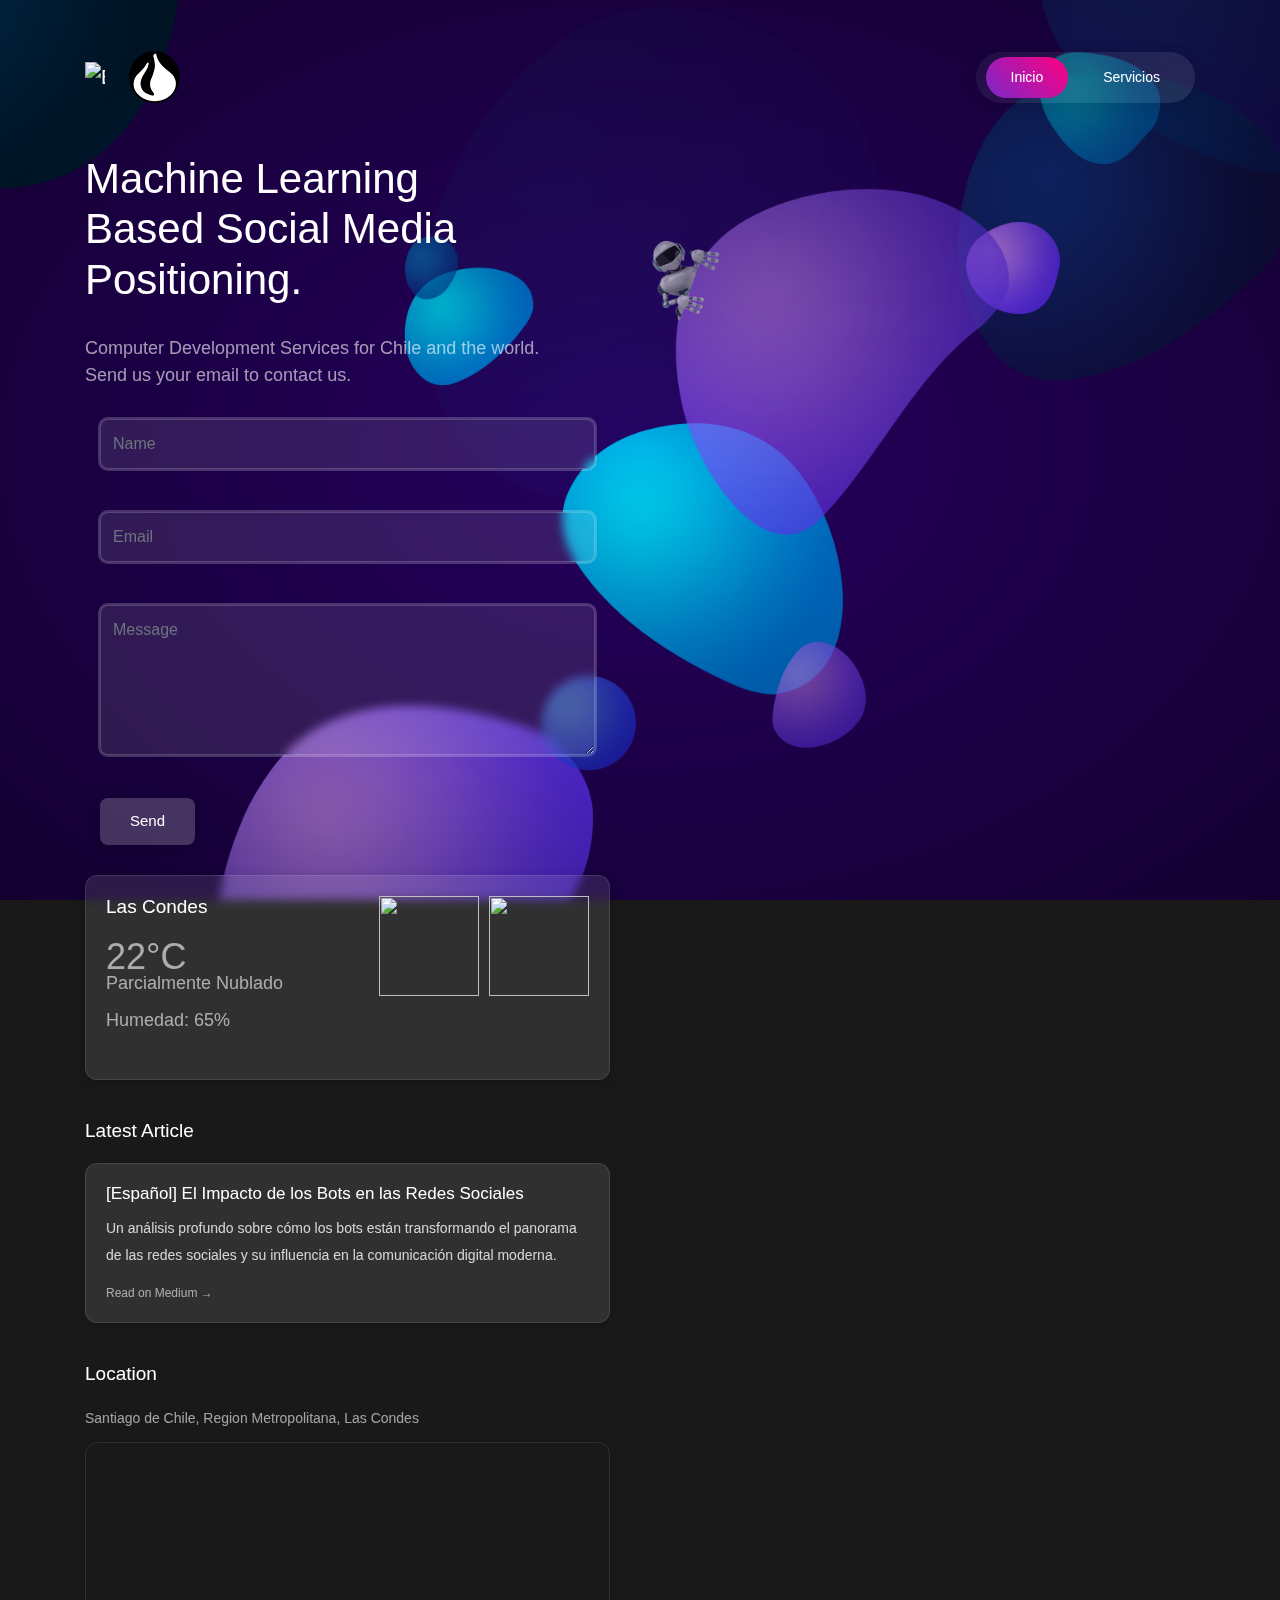
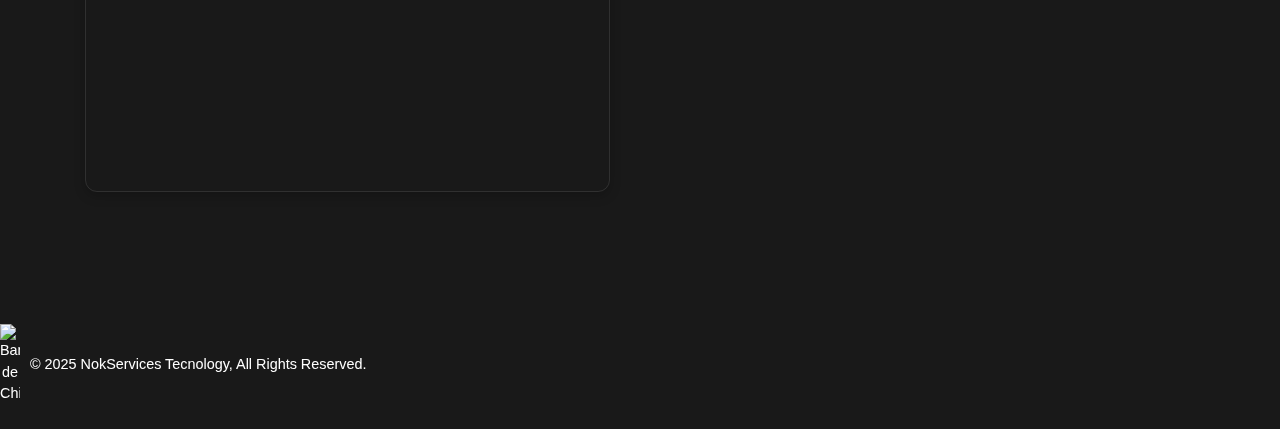
==== index.html @ 7560b2da "Beta 1 v2" ====
<!doctype html>
<html lang="en">
<head>
	<meta charset="UTF-8">
    <meta name="viewport" content="width=device-width, initial-scale=1, shrink-to-fit=no">
	<meta name="author" content="NokServices">

    <!-- Favicon -->
    <link rel="icon" type="image/png" href="assets/img/logo.png">
    <link rel="shortcut icon" type="image/png" href="assets/img/logo.png">
    <link rel="apple-touch-icon" href="assets/img/logo.png">

    <link rel="stylesheet" href="https://fonts.googleapis.com/css?family=Poppins:400,500,600">
    <link rel="stylesheet" href="assets/bootstrap/css/bootstrap.min.css" type="text/css">
    <link rel="stylesheet" href="assets/font-awesome/css/fontawesome-all.min.css">
    <link rel="stylesheet" href="assets/css/magnific-popup.css">
    <link rel="stylesheet" href="assets/css/style.css">
	<title>Nok Services</title>
    <link rel="stylesheet" href="https://unpkg.com/leaflet@1.9.4/dist/leaflet.css"
    integrity="sha256-p4NxAoJBhIIN+hmNHrzRCf9tD/miZyoHS5obTRR9BMY="
    crossorigin=""/>
   <script src="https://unpkg.com/leaflet@1.9.4/dist/leaflet.js"
    integrity="sha256-20nQCchB9co0qIjJZRGuk2/Z9VM+kNiyxNV1lvTlZBo="
    crossorigin=""></script>
    <script type="text/javascript"
        src="https://cdn.jsdelivr.net/npm/@emailjs/browser@3/dist/email.min.js">
</script>
    <script src="https://unpkg.com/swup@4"></script>
    <style>
        #map { 
            height: 200px;
            border-radius: 12px;
            box-shadow: 0 4px 12px rgba(0, 0, 0, 0.2);
            backdrop-filter: blur(5px);
            border: 1px solid rgba(255, 255, 255, 0.1);
        }
        .leaflet-container {
            border-radius: 12px;
        }
        .leaflet-popup-content-wrapper {
            background: rgba(255, 255, 255, 0.9);
            backdrop-filter: blur(5px);
            border-radius: 8px;
        }
        .leaflet-popup-tip {
            background: rgba(255, 255, 255, 0.9);
        }
        @keyframes float {
            0% {
                transform: translateY(0px);
            }
            50% {
                transform: translateY(-10px);
            }
            100% {
                transform: translateY(0px);
            }
        }
        
        .weather-card:hover {
            transform: translateY(-5px);
            box-shadow: 0 6px 16px rgba(0, 0, 0, 0.3);
        }
        .ts-content-wrapper {
            position: relative;
            width: 100%;
        }

        #main-content {
            flex: 1;
            padding-bottom: 80px;
        }

        .container {
            display: flex;
            flex-direction: column;
            flex: 1 0 auto;
        }

        #map {
            margin-bottom: 40px;
        }

        .ts-page-wrapper {
            display: flex;
            flex-direction: column;
            min-height: 100vh;
            position: relative;
        }

        .ts-page-wrapper > .container {
            flex: 1 0 auto;
        }

        .nav-container {
            position: relative;
            z-index: 1;
        }

        .nav-link {
            position: relative;
            z-index: 2;
        }

        .nav-link.active {
            background: linear-gradient(45deg, #7928CA, #FF0080);
            color: white !important;
        }

        .nav-link:not(.active) {
            background: transparent;
        }

        .nav-link:not(.active):hover {
            background: rgba(255, 255, 255, 0.1);
            transform: translateY(-1px);
        }

        @media (max-width: 768px) {
            .nav-container {
                padding: 3px !important;
            }
            
            .nav-link {
                padding: 8px 15px !important;
                font-size: 0.9em;
            }
        }

        .transition-fade {
            transition: none;
            opacity: 1;
        }

        html.is-changing {
            background-color: #26005F !important;
        }

        /* Mantener el fondo durante la transición */
        .ts-background {
            transition: none !important;
        }

        /* Hacer que el contenido nuevo aparezca instantáneamente */
        .swup-transition-main {
            transition: none !important;
        }
    </style>

    <!-- Agregar meta tags de seguridad -->
    <meta http-equiv="Content-Security-Policy" content="default-src 'self' https:; script-src 'self' https: 'unsafe-inline' 'unsafe-eval'; style-src 'self' https: 'unsafe-inline';">
    <meta http-equiv="X-Content-Type-Options" content="nosniff">
    <meta http-equiv="X-Frame-Options" content="DENY">
    <meta http-equiv="Referrer-Policy" content="strict-origin-when-cross-origin">

    <link rel="stylesheet" href="https://cdnjs.cloudflare.com/ajax/libs/font-awesome/5.15.4/css/all.min.css">

</head>
<body class="has-loading-screen ts-theme-dark">

    <!--*************************************************************************************************************-->
    <!--************ MAIN SCREEN ************************************************************************************-->
    <!--*************************************************************************************************************-->

    <div class="ts-page-wrapper">
        <div id="swup" class="container transition-fade">

            <!--NAVIGATION ******************************************************************************************-->
            <header id="header">
                <nav class="navbar navbar-dark ts-separate-bg-element">
                    <a class="navbar-brand" href="index.html" style="display: flex; align-items: center;">
                        <div style="display: flex; align-items: center; gap: 10px;">
                            <img src="https://flagcdn.com/w20/cl.png" alt="Bandera de Chile" style="width: 20px; height: auto;">
                            <img src="assets/img/logo.png" alt="">
                        </div>
                    </a>
                    <div class="navbar-nav ml-auto custom-nav">
                        <div class="nav-container" style="
                            display: flex;
                            background: linear-gradient(145deg, rgba(255, 255, 255, 0.05), rgba(255, 255, 255, 0.1));
                            border-radius: 30px;
                            padding: 5px;
                            box-shadow: 0 4px 15px rgba(0, 0, 0, 0.1);">
                            <a href="index.html" class="nav-link active" style="
                                color: white;
                                text-decoration: none;
                                padding: 10px 25px;
                                border-radius: 25px;
                                transition: all 0.4s ease;
                                margin: 0 5px;
                                font-weight: 500;">Inicio</a>
                            <a href="servicios.html" class="nav-link" style="
                                color: white;
                                text-decoration: none;
                                padding: 10px 25px;
                                border-radius: 25px;
                                transition: all 0.4s ease;
                                margin: 0 5px;
                                font-weight: 500;">Servicios</a>
                        </div>
                    </div>
                </nav>
            </header>
            <!--end #header-->

            <!--CONTENT *********************************************************************************************-->
            <main id="main-content">
                <div class="ts-content-wrapper">
                    <div class="row">
                        <!--Page Title-->
                        <div class="col-md-6">
                            <h1>Machine Learning<br>Based Social Media Positioning.</h1>
                            <p>
                                Computer Development Services for Chile and the world.<br>Send us your email to contact us.
                            </p>
                            
                            <!-- Contact Form Section -->
                            <div class="container-fluid">
                                <form id="form-contact" style="margin-top: 20px; margin-bottom: 30px;">
                                    <input type="text" name="from_name" id="nombre" placeholder="Name" class="form-control mb-3" style="background: rgba(255, 255, 255, 0.1); border: 1px solid rgba(255, 255, 255, 0.2); color: white; border-radius: 8px; padding: 12px; width: 100%; backdrop-filter: blur(5px);"><br>
                                    <input type="email" name="reply_to" id="correo" placeholder="Email" class="form-control mb-3" style="background: rgba(255, 255, 255, 0.1); border: 1px solid rgba(255, 255, 255, 0.2); color: white; border-radius: 8px; padding: 12px; width: 100%; backdrop-filter: blur(5px);"><br>
                                    <textarea name="message" id="mensaje" placeholder="Message" class="form-control mb-3" style="background: rgba(255, 255, 255, 0.1); border: 1px solid rgba(255, 255, 255, 0.2); color: white; border-radius: 8px; padding: 12px; width: 100%; height: 150px; backdrop-filter: blur(5px);"></textarea><br>
                                    <div class="form-contact-status"></div>
                                    <button type="submit" class="btn btn-primary" style="background: rgba(255, 255, 255, 0.2); border: none; padding: 12px 30px; border-radius: 8px; color: white; font-weight: 500; transition: all 0.3s ease;">Send</button>
                                </form>
                            </div>
                            
                            <!-- Weather Widget Section -->
                            <div class="weather-container" style="margin-bottom: 40px;">
                                <div class="weather-card" style="
                                    background: rgba(255, 255, 255, 0.1);
                                    border-radius: 12px;
                                    padding: 20px;
                                    backdrop-filter: blur(5px);
                                    border: 1px solid rgba(255, 255, 255, 0.1);
                                    box-shadow: 0 4px 12px rgba(0, 0, 0, 0.2);
                                    transition: all 0.3s ease;
                                    overflow: hidden;
                                    position: relative;">
                                    <div id="weather-info" style="
                                        display: flex;
                                        align-items: flex-start;
                                        justify-content: space-between;">
                                        <div>
                                            <h3 id="location-name" style="color: white; margin-bottom: 25px;">Clima Local</h3>
                                            <div id="weather-details" style="color: rgba(255, 255, 255, 0.8);">
                                                <p class="temp" style="font-size: 2em; margin: 0;"></p>
                                                <p class="description" style="text-transform: capitalize; margin-bottom: 10px;"></p>
                                                <p class="humidity" style="margin-bottom: 25px;"></p>
                                            </div>
                                        </div>
                                        <div style="display: flex; gap: 10px;">
                                            <div id="weather-icon" style="
                                                width: 100px;
                                                height: 100px;
                                                animation: float 3s ease-in-out infinite;">
                                            </div>
                                            <div id="weather-icon-decorative" style="
                                                width: 100px;
                                                height: 100px;
                                                animation: float 3s ease-in-out infinite;
                                                animation-delay: 1.5s;">
                                            </div>
                                        </div>
                                    </div>
                                </div>
                            </div>

                            <!-- Medium Article Section -->
                            <div class="medium-article-container" style="margin-bottom: 40px;">
                                <h3>Latest Article</h3>
                                <a href="https://medium.com/@N0rt1z/el-impacto-de-los-bots-en-las-redes-sociales-70932266dc9a?source=friends_link&sk=9c63f6e107b80053f97cab4db21db260" 
                                   target="_blank" 
                                   style="text-decoration: none;">
                                    <div class="article-card" style="
                                        background: rgba(255, 255, 255, 0.1);
                                        border-radius: 12px;
                                        padding: 20px;
                                        margin-top: 15px;
                                        backdrop-filter: blur(5px);
                                        border: 1px solid rgba(255, 255, 255, 0.1);
                                        box-shadow: 0 4px 12px rgba(0, 0, 0, 0.1);
                                        transition: all 0.3s ease;">
                                        
                                        <h4 style="color: white; margin-bottom: 10px;"> [Español] El Impacto de los Bots en las Redes Sociales</h4>
                                        <p style="color: rgba(255, 255, 255, 0.8); font-size: 14px; margin-bottom: 15px;">
                                         Un análisis profundo sobre cómo los bots están transformando el panorama de las redes sociales y su influencia en la comunicación digital moderna.
                                        </p>
                                        <div style="color: rgba(255, 255, 255, 0.6); font-size: 12px;">
                                            Read on Medium →
                                        </div>
                                    </div>
                                </a>
                            </div>

                            <h3>Location</h3>
                            <p style="font-size: 14px; margin-bottom: 10px;">Santiago de Chile, Region Metropolitana, Las Condes</p>
                            <div id="map" class="map ts-height__200px mb-5" style="width: 100%; height: calc(50vh - 100px); min-height: 200px; max-height: 400px; margin: 0 auto;">
                            </div>
                            <script>
                                // Inicializar el mapa de Leaflet directamente
                                var map = L.map('map', {
                                    zoomControl: false // Ocultar controles de zoom por defecto
                                }).setView([-33.4145, -70.5827], 15);
                                
                                // Agregar controles de zoom en la esquina superior derecha
                                L.control.zoom({
                                    position: 'topright'
                                }).addTo(map);
                                
                                L.tileLayer('https://{s}.tile.openstreetmap.fr/hot/{z}/{x}/{y}.png', {
                                    attribution: '&copy; <a href="https://www.openstreetmap.org/copyright">OpenStreetMap</a>',
                                    maxZoom: 19
                                }).addTo(map);
                                
                                // Crear un icono rojo personalizado
                                var redIcon = L.icon({
                                    iconUrl: 'https://raw.githubusercontent.com/pointhi/leaflet-color-markers/master/img/marker-icon-2x-red.png',
                                    shadowUrl: 'https://cdnjs.cloudflare.com/ajax/libs/leaflet/0.7.7/images/marker-shadow.png',
                                    iconSize: [25, 41],
                                    iconAnchor: [12, 41],
                                    popupAnchor: [1, -34],
                                    shadowSize: [41, 41]
                                });
                                
                                L.marker([-33.4145, -70.5827], {icon: redIcon})
                                    .addTo(map)
                                    .bindPopup('<strong>NokServices</strong><br>Las Condes')
                            </script>
                        </div>
                        <!--end col-md-6-->
                        <!--Contador desactivado
                        <div class="col-md-6">
                            <div class="text-center my-4">
                                <div class="ts-count-down" data-date="December 24, 2018 15:03:26"></div>
                                Contador desactivado-->
                            </div>
                        </div>
                        <!--end col-md-6-->
                    </div>
                    <!--end row-->
                </div>
                <!--end ts-content-wrapper-->
            </main>
            <!--end #main-content-->

            <!--FOOTER **********************************************************************************************-->
            <footer id="footer">
                <div class="clearfix py-4">
                    <div class="text-center">
                        <small style="display: inline-flex; align-items: center; justify-content: center; margin-top: 1000px;">
                            <img src="https://flagcdn.com/w20/cl.png" alt="Bandera de Chile" style="width: 20px; height: auto; margin-right: 10px;">
                            © 2025 NokServices Tecnology, All Rights Reserved.
                        </small>
                    </div>
                </div>
            </footer>
            <!--end #footer-->
        </div>
        <!--end container-->

        <!--BACKGROUND **********************************************************************************************-->
        <div class="ts-background ts-shapes-canvas position-fixed ts-separate-bg-element" data-bg-color="#26005F">
            <div class="ts-background-image ts-animate ts-scale" data-bg-image="assets/img/bg/14.png"></div>
            <div class="ts-background-image ts-animate ts-bounce" data-bg-image="assets/img/bg/13.png"></div>
            <div class="ts-background-image ts-animate ts-scale" data-bg-image="assets/img/bg/12.png" data-bg-opacity=".3"></div>
            <div class="ts-background-image ts-animate ts-scale" data-bg-image="assets/img/bg/11.png"></div>
            <div class="ts-background-image ts-animate ts-bounce" data-bg-image="assets/img/bg/10.png"></div>
            <div class="ts-background-image ts-animate ts-bounce" data-bg-image="assets/img/bg/9.png" data-bg-opacity=".8"></div>
            <div class="ts-background-image ts-animate ts-bounce" data-bg-image="assets/img/bg/8.png" data-bg-opacity=".8"></div>
            <div class="ts-background-image ts-animate ts-bounce" data-bg-image="assets/img/bg/7.png"></div>
            <div class="ts-background-image ts-animate ts-bounce" data-bg-image="assets/img/bg/6.png" data-bg-opacity=".8"></div>
            <div class="ts-background-image ts-animate" data-bg-image="assets/img/bg/5.png" data-bg-opacity=".8"></div>
            <div class="ts-background-image ts-animate ts-bounce" data-bg-image="assets/img/bg/4.png"></div>
            <div class="ts-background-image ts-animate ts-bounce" data-bg-image="assets/img/bg/3.png" data-bg-opacity=".8"></div>
            <div class="ts-background-image ts-animate ts-bounce" data-bg-image="assets/img/bg/2.png"></div>
            <div class="ts-background-image ts-animate ts-bounce" data-bg-image="assets/img/bg/1.png" data-bg-opacity=".8"></div>
        </div>
        <!--end ts-background-->
    </div>
    <!--end ts-page-wrapper-->

    <!--*************************************************************************************************************-->
    <!--************ SIDE PANEL *************************************************************************************-->
    <!--*************************************************************************************************************-->

     <!-- <div class="ts-side-panel" data-bg-color="#001330">
        <a href="#" class="ts-close-side-panel">
            <i class="fas fa-times"></i>
        </a>
       <div>
        <h3>Informacion</h3>
       </div>
              
            </section>
         
        </div>
     
    </div> -->
    <!--end ts-side-panel Desactivado-->

    <!--*************************************************************************************************************-->
    <!--************ JS SCRIPTS *************************************************************************************-->
    <!--*************************************************************************************************************-->

	<script src="assets/js/jquery-3.3.1.min.js"></script>
	<script src="assets/js/popper.min.js"></script>
	<script src="assets/bootstrap/js/bootstrap.min.js"></script>
    <script src="assets/js/imagesloaded.pkgd.min.js"></script>
    <script src="assets/js/jquery.magnific-popup.min.js"></script>
	<script src="assets/js/jquery.countdown.min.js"></script>
	<script src="assets/js/jquery.validate.min.js"></script>
	<script src="assets/js/jquery-validate.bootstrap-tooltip.min.js"></script>

    <script src="assets/js/custom.js"></script>
    <script>
        (function() {
            // Sanitización de inputs
            function sanitizeInput(input) {
                return input.replace(/[<>]/g, '');
            }
            
            // Limitar intentos de envío
            let submitAttempts = 0;
            const MAX_ATTEMPTS = 5;
            const COOLDOWN_TIME = 300000; // 5 minutos
            
            document.getElementById('form-contact').addEventListener('submit', function(e) {
                e.preventDefault();
                
                if (submitAttempts >= MAX_ATTEMPTS) {
                    document.querySelector('.form-contact-status').innerHTML = 
                        "<div class='alert alert-warning mt-3'>Demasiados intentos. Por favor, espere 5 minutos.</div>";
                    return;
                }
                
                const nombre = sanitizeInput(document.getElementById('nombre').value.trim());
                const correo = sanitizeInput(document.getElementById('correo').value.trim());
                const mensaje = sanitizeInput(document.getElementById('mensaje').value.trim());
                
                // Validaciones mejoradas
                if (!nombre || !correo || !mensaje || 
                    nombre.length > 100 || correo.length > 100 || mensaje.length > 1000) {
                    document.querySelector('.form-contact-status').innerHTML = 
                        "<div class='alert alert-danger mt-3'>Por favor, verifique los campos del formulario.</div>";
                    return;
                }
                
                const emailRegex = /^[a-zA-Z0-9._-]+@[a-zA-Z0-9.-]+\.[a-zA-Z]{2,6}$/;
                if (!emailRegex.test(correo)) {
                    document.querySelector('.form-contact-status').innerHTML = 
                        "<div class='alert alert-danger mt-3'>Por favor, ingrese un correo electrónico válido.</div>";
                    return;
                }

                submitAttempts++;
                
                emailjs.sendForm('NOKCOMPANY', 'template_jbnt66h', this, '4yv6lNv3D75wM1BVV')
                    .then(function(response) {
                        document.querySelector('.form-contact-status').innerHTML = 
                            "<div class='alert alert-success mt-3'>¡Mensaje enviado con éxito!</div>";
                        e.target.reset();
                        
                        // Resetear intentos después de 5 minutos
                        setTimeout(() => {
                            submitAttempts = Math.max(0, submitAttempts - 1);
                        }, COOLDOWN_TIME);
                    })
                    .catch(function(error) {
                        console.error('Error:', error);
                        document.querySelector('.form-contact-status').innerHTML = 
                            "<div class='alert alert-danger mt-3'>Error al enviar el mensaje. Inténtalo de nuevo.</div>";
                    });
            });
        })();
    </script>

    <script>
        const CACHE_DURATION = 300000; // 5 minutos
        let weatherCache = {
            timestamp: 0,
            data: null
        };

        async function getWeatherByCoords(lat, lon) {
            try {
                // Verificar cache
                if (Date.now() - weatherCache.timestamp < CACHE_DURATION && weatherCache.data) {
                    updateWeatherUI(weatherCache.data);
                    return;
                }

                const apiKey = 'TU_NUEVA_API_KEY';
                const url = `https://api.openweathermap.org/data/2.5/weather?lat=${lat}&lon=${lon}&appid=${apiKey}&units=metric&lang=es`;
                
                const controller = new AbortController();
                const timeoutId = setTimeout(() => controller.abort(), 5000);
                
                const response = await fetch(url, { signal: controller.signal });
                clearTimeout(timeoutId);
                
                if (!response.ok) throw new Error('Network response was not ok');
                
                const data = await response.json();
                
                // Actualizar cache
                weatherCache.timestamp = Date.now();
                weatherCache.data = data;
                
                updateWeatherUI(data);
            } catch (error) {
                console.error('Error fetching weather:', error);
                showDefaultWeather();
            }
        }

        function updateWeatherUI(data) {
            // Sanitizar datos antes de insertarlos en el DOM
            const sanitize = str => String(str).replace(/[<>]/g, '');
            
            document.getElementById('location-name').textContent = sanitize(data.name);
            document.querySelector('.temp').textContent = `${sanitize(Math.round(data.main.temp))}°C`;
            document.querySelector('.description').textContent = sanitize(data.weather[0].description);
            document.querySelector('.humidity').textContent = `Humedad: ${sanitize(data.main.humidity)}%`;
            
            const iconCode = sanitize(data.weather[0].icon);
            const iconUrl = `https://openweathermap.org/img/wn/${iconCode}@2x.png`;
            
            updateWeatherIcons(iconUrl);
        }

        function showDefaultWeather() {
            document.getElementById('location-name').textContent = 'Las Condes';
            document.querySelector('.temp').textContent = '22°C';
            document.querySelector('.description').textContent = 'Parcialmente nublado';
            document.querySelector('.humidity').textContent = 'Humedad: 65%';
            
            const defaultIconUrl = 'https://openweathermap.org/img/wn/02d@2x.png';
            document.getElementById('weather-icon').innerHTML = 
                `<img src="${defaultIconUrl}" style="width: 100%; height: 100%; object-fit: contain;">`;
            document.getElementById('weather-icon-decorative').innerHTML = 
                `<img src="${defaultIconUrl}" style="width: 100%; height: 100%; object-fit: contain;">`;
        }

        function getUserLocation() {
            if (navigator.geolocation) {
                navigator.geolocation.getCurrentPosition(
                    // Éxito
                    (position) => {
                        getWeatherByCoords(position.coords.latitude, position.coords.longitude);
                    },
                    // Error
                    (error) => {
                        console.error('Error getting location:', error);
                        showDefaultWeather();
                    },
                    // Opciones
                    {
                        enableHighAccuracy: true,
                        timeout: 5000,
                        maximumAge: 0
                    }
                );
            } else {
                console.log('Geolocation is not supported by this browser.');
                showDefaultWeather();
            }
        }

        // Iniciar la solicitud de ubicación cuando se carga la página
        getUserLocation();
        
        // Actualizar cada 5 minutos
        setInterval(getUserLocation, 300000);
    </script>

    <script>
        const swup = new Swup({
            animateHistoryBrowsing: true,
            cache: true,
            preload: true,
            animationDuration: 0,
            timeout: 0
        });
    </script>

</body>
</html>
---- assets/css/style.css ----
/*----------------------------------------------------------------------------------------------------------------------
Project:	    CryptoSoon
Version:        1.0.0

Default Color   #00c9ee;

Body copy:		'Poppins', sans-serif; 15px;
Headers:		'Poppins', sans-serif;

----------------------------------------------------------------------------------------------------------------------*/

/*----------------------------------------------------------------------------------------------------------------------
[Table of contents]

A. Basic Styling
  -- Styling

B. Helpers
  -- Animations
  -- Borders
  -- Colors
  -- Column Count
  -- Transitions
  -- Background
  -- Headings
  -- Height
  -- Margin
  -- No Gutter
  -- Opacity
  -- Overflow
  -- Padding
  -- Position
  -- Shadow
  -- Shape Mask
  -- Typography
  -- Title
  -- Transitions
  -- Utilities
  -- Width
  -- Z-Index

C. Components
  -- Block
  -- Blockquote
  -- Box
  -- Buttons
  -- Card
  -- Circle
  -- Forms
  -- Hr
  -- Inputs
  -- Item
  -- List
  -- Map
  -- Hero
  -- Navbar
  -- Page
  -- Partners
  -- Plugins
  -- Price Box
  -- Progress
  -- Promo Numbers
  -- Select
  -- Slider
  -- Tabs

D. Plugins Styles
  -- Magnific Popup
  -- Owl Carousel

E. Template Specific Elements
  -- Hero Form
  -- Carousel Centered
  -- Price Box
  -- SVG Shapes
  -- Other


----------------------------------------------------------------------------------------------------------------------*/

/***********************************************************************************************************************
A. Basic Styling
***********************************************************************************************************************/

/*-------------------------------------------
  -- Styling - Colors, Font Size, Font Family
-------------------------------------------*/

body {
    font-family: 'Roboto', sans-serif;
    font-weight: 400;
    font-size: 1.125rem;
    margin: 0;
    padding: 0;
    overflow-x: hidden;
}

body.ts-side-panel-active .ts-side-panel {
    transform: translateX(0%);
}

body.ts-side-panel-active .ts-page-wrapper {
    transform: translateX(-100%);
}

body.ts-theme-light .ts-shapes-canvas:after {
    opacity: .1;
}

body.ts-theme-light p {
    color: rgba(25, 25, 25, .6);
}

body.ts-theme-light h2 {
    border-bottom-color: rgba(25, 25, 25, .1);
}

body.ts-theme-light .ts-social-icons a {
    color: #191919;
    opacity: .6;
}

body.ts-theme-light .ts-social-icons a:hover {
    opacity: 1;
}

body.ts-theme-dark {
    color: #fff;
    background-color: #191919;
}

body.ts-theme-dark p {
    color: rgba(255, 255, 255, .6);
}

body.ts-theme-dark .form-control {
    box-shadow: 0 0 0 .125rem rgba(255, 255, 255, .2);
}

body.ts-theme-dark .form-control:focus {
    box-shadow: 0 0 0 .125rem rgba(255, 255, 255, .4);
}

body.ts-theme-dark .ts-social-icons a {
    color: #fff;
    opacity: .6;
}

body.ts-theme-dark .ts-social-icons a:hover {
    opacity: 1;
}

body, html {
    height: 100%;
}

html {
    font-size: 80%;
}

h1 {
    font-weight: 400;
    font-size: 1.875rem;
}

h2 {
    font-weight: 500;
    font-size: 1.25rem;
}

h3 {
    font-weight: 500;
    font-size: 1rem;
    margin-bottom: 1.25rem;
}

h4 {
    font-weight: 500;
    margin-bottom: 1.875rem;
}

h5 {
    font-size: 1rem;
    font-weight: 500;
}

h6 {
    font-size: .9375rem;
}

/* NEW */

/***********************************************************************************************************************
B. Helpers
***********************************************************************************************************************/

/*-------------------------------------------
  -- Animations
-------------------------------------------*/

[data-animate] {
    opacity: 0;
    animation-fill-mode: forwards;
    animation-duration: 1s;
}

/* Fade In Up */

@keyframes ts-fadeInUp {
    from {
        opacity: 0;
        transform: translate3d(0, 1.25rem, 0);
    }

    to {
        opacity: 1;
        transform: translate3d(0, 0, 0);
    }
}

.ts-fadeInUp {
    animation-name: ts-fadeInUp;
}

/* Fade In Down */

@keyframes ts-fadeInDown {
    from {
        opacity: 0;
        transform: translate3d(0, -1.25rem, 0);
    }

    to {
        opacity: 1;
        transform: translate3d(0, 0, 0);
    }
}

.ts-fadeInDown {
    animation-name: ts-fadeInDown;
}

/* Fade In Left */

@keyframes ts-fadeInLeft {
    from {
        opacity: 0;
        transform: translate3d(-1.25rem, 0, 0);
    }

    to {
        opacity: 1;
        transform: translate3d(0, 0, 0);
    }
}

.ts-fadeInLeft {
    animation-name: ts-fadeInLeft;
}

/* Fade In Right */

@keyframes ts-fadeInRight {
    from {
        opacity: 0;
        transform: translate3d(1.25rem, 0, 0);
    }

    to {
        opacity: 1;
        transform: translate3d(0, 0, 0);
    }
}

.ts-fadeInRight {
    animation-name: ts-fadeInRight;
}

/* Zoom In */

@keyframes ts-zoomIn {
    from {
        opacity: 0;
        transform: scale(.5);
    }

    to {
        opacity: 1;
        transform: scale(1);
    }
}

.ts-zoomIn {
    animation-name: ts-zoomIn;
}

/* Zoom In Short */

@keyframes ts-zoomInShort {
    from {
        opacity: 0;
        transform: scale(.9);
    }

    to {
        opacity: 1;
        transform: scale(1);
    }
}

.ts-zoomInShort {
    animation-name: ts-zoomInShort;
}

/****** Animate Shapes ******/

.ts-animate {
    animation-iteration-count: infinite;
    animation-duration: 5s;
}

/* Bounce */

@keyframes ts-bounce {
    0% {
        transform: translateY(0);
    }

    50% {
        transform: translateY(2.5rem);
    }

    100% {
        transform: translateY(0);
    }
}

.ts-bounce {
    animation-name: ts-bounce;
    animation-timing-function: ease-in-out;
}

/* Scale */

@keyframes ts-scale {
    0% {
        transform: scale(1);
    }

    50% {
        transform: scale(1.05);
    }

    100% {
        transform: scale(1);
    }
}

.ts-scale {
    animation-name: ts-scale;
    animation-timing-function: ease-in-out;
}

/*-------------------------------------------
  -- Borders
-------------------------------------------*/

.ts-border-radius__sm {
    border-radius: .125rem;
    overflow: hidden;
}

.ts-border-radius__md {
    border-radius: .25rem;
    overflow: hidden;
}

.ts-border-radius__lg {
    border-radius: .5rem;
    overflow: hidden;
}

.ts-border-radius__xl {
    border-radius: .75rem;
    overflow: hidden;
}

.ts-border-radius__round-shape {
    border-radius: 187.5rem;
    overflow: hidden;
}

.ts-border-none {
    border: none;
}

.ts-border-bottom {
    border-bottom: .0625rem solid rgba(0, 0, 0, .1);
}

.ts-font-color__white {
    color: #fff;
}

.ts-font-color__black {
    color: #000;
}

.ts-font-color__primary {
    color: #00c9ee;
}

/*-------------------------------------------
  -- Background
-------------------------------------------*/

[data-bg-image] {
    background-size: cover;
    background-position: 50%;
}

.ts-background {
    bottom: 0;
    left: 0;
    height: 100%;
    overflow: hidden;
    position: absolute;
    width: 100%;
    z-index: -2;
}

.ts-background .ts-background {
    height: 100%;
    width: 100%;
}

.ts-background-image, .ts-img-into-bg {
    background-repeat: no-repeat;
    background-size: cover;
    background-position: 50%;
    height: 100%;
    overflow: hidden;
    width: 100%;
    position: absolute;
    top: 0;
    left: 0;
}

.ts-background-image img, .ts-img-into-bg img {
    display: none;
}

.ts-background-original-size {
    background-size: inherit;
}

.ts-background-size-cover {
    background-size: cover;
}

.ts-background-size-contain {
    background-size: contain;
}

.ts-background-repeat-x {
    background-repeat: repeat-x;
}

.ts-background-repeat-y {
    background-repeat: repeat-y;
}

.ts-background-repeat-repeat {
    background-repeat: repeat;
    background-size: inherit;
}

.ts-background-position-top {
    background-position: top;
}

.ts-background-position-center {
    background-position: center;
}

.ts-background-position-bottom {
    background-position: bottom;
}

.ts-background-particles {
    height: 120%;
    left: 0;
    margin-left: -10%;
    margin-top: -10%;
    overflow: hidden;
    position: absolute;
    top: 0;
    width: 120%;
    z-index: 1;
}

.ts-background-is-dark {
    color: #fff;
}

.ts-background-is-dark .form-control {
    box-shadow: 0 0 0 .125rem rgba(255, 255, 255, .2);
}

.ts-background-is-dark .form-control:focus {
    box-shadow: 0 0 0 .125rem rgba(255, 255, 255, .4);
}

.ts-background-is-dark .ts-btn-border-muted {
    border-color: rgba(255, 255, 255, .1);
}

/*-------------------------------------------
  -- Height
-------------------------------------------*/

.ts-height__50px {
    height: 3.125rem;
}

.ts-height__100px {
    height: 6.25rem;
}

.ts-height__150px {
    height: 9.375rem;
}

.ts-height__200px {
    height: 12.5rem;
}

.ts-height__250px {
    height: 15.625rem;
}

.ts-height__300px {
    height: 18.75rem;
}

.ts-height__350px {
    height: 21.875rem;
}

.ts-height__400px {
    height: 25rem;
}

.ts-height__450px {
    height: 28.125rem;
}

.ts-height__500px {
    height: 31.25rem;
}

.ts-height__600px {
    height: 37.5rem;
}

.ts-height__700px {
    height: 43.75rem;
}

.ts-height__800px {
    height: 50rem;
}

.ts-height__900px {
    height: 56.25rem;
}

.ts-height__1000px {
    height: 62.5rem;
}

/*-------------------------------------------
  -- Margin
-------------------------------------------*/

.ts-mt__0 {
    margin-top: 0 !important;
}

.ts-mr__0 {
    margin-right: 0 !important;
}

.ts-mb__0 {
    margin-bottom: 0 !important;
}

.ts-ml__0 {
    margin-left: 0 !important;
}

/* NEW */

/*-------------------------------------------
  -- No Gutters - Removes padding from col*
-------------------------------------------*/

.no-gutters {
    margin-right: 0;
    margin-left: 0;
}

.no-gutters > .col, .no-gutters > [class*="col-"] {
    padding-right: 0;
    padding-left: 0;
}

/* NEW */

/*-------------------------------------------
  -- Opacity
-------------------------------------------*/

.ts-opacity__5 {
    opacity: .05;
}

.ts-opacity__10 {
    opacity: .1;
}

.ts-opacity__20 {
    opacity: .2;
}

.ts-opacity__30 {
    opacity: .3;
}

.ts-opacity__40 {
    opacity: .4;
}

.ts-opacity__50 {
    opacity: .5;
}

.ts-opacity__60 {
    opacity: .6;
}

.ts-opacity__70 {
    opacity: .7;
}

.ts-opacity__80 {
    opacity: .8;
}

.ts-opacity__90 {
    opacity: .9;
}

/*-------------------------------------------
  -- Overflow
-------------------------------------------*/

.ts-overflow__hidden {
    overflow: hidden;
}

.ts-overflow__visible {
    overflow: visible;
}

/* NEW */

/*-------------------------------------------
  -- Padding
-------------------------------------------*/

.ts-pt__0 {
    padding-top: 0 !important;
}

.ts-pr__0 {
    padding-right: 0 !important;
}

.ts-pb__0 {
    padding-bottom: 0 !important;
}

.ts-pl__0 {
    padding-left: 0 !important;
}

/*-------------------------------------------
  -- Position
-------------------------------------------*/

/* Top */

.ts-top__0 {
    top: 0%;
}

.ts-top__50 {
    top: 50%;
}

.ts-top__100 {
    top: 100%;
}

/* Right */

.ts-right__0 {
    right: 0%;
}

.ts-right__50 {
    right: 50%;
}

.ts-right__100 {
    right: 100%;
}

/* Bottom */

.ts-bottom__0 {
    bottom: 0%;
}

.ts-bottom__50 {
    bottom: 50%;
}

.ts-bottom__100 {
    bottom: 100%;
}

/* Left */

.ts-left__0 {
    left: 0%;
}

.ts-left__50 {
    left: 50%;
}

.ts-left__100 {
    left: 100%;
}

/* NEW */

/*-------------------------------------------
  -- Shadow
-------------------------------------------*/

.ts-shadow__sm {
    box-shadow: 0 .125rem .3125rem rgba(0, 0, 0, .1);
}

.ts-shadow__md {
    box-shadow: .125rem .1875rem .9375rem rgba(0, 0, 0, .15);
}

.ts-shadow__lg {
    box-shadow: .375rem .3125rem 1.5625rem rgba(0, 0, 0, .2);
}

.ts-shadow__none {
    box-shadow: none !important;
}

/*-------------------------------------------
  -- Shape Mask
-------------------------------------------*/

.ts-shape-mask__up:before {
    background-image: url("../../assets/img/bg-shape-mask-up.png");
    background-size: cover;
    content: "";
    left: 0;
    height: 3.75rem;
    position: absolute;
    top: -0.0625rem;
    width: 100%;
}

.ts-shape-mask__down:after {
    background-image: url("../../assets/img/bg-shape-mask-down.png");
    background-size: cover;
    bottom: -0.0625rem;
    content: "";
    left: 0;
    height: 3.75rem;
    position: absolute;
    width: 100%;
}

/* NEW */

/*-------------------------------------------
  -- Typography
-------------------------------------------*/

a {
    color: #00c9ee;
    transition: .3s ease;
}

a:hover {
    color: rgb(0, 165, 194);
    text-decoration: none;
}

p {
    line-height: 1.6875rem;
    margin-bottom: 1.875rem;
    color: rgba(25, 25, 25, .6);
}

.ts-font-weight__normal {
    font-weight: normal;
}

.ts-font-weight__light {
    font-weight: lighter;
}

.ts-font-weight__bold {
    font-weight: bold;
}

.ts-text-small {
    font-size: .8125rem !important;
}

.ts-xs-text-center {
}

/*-------------------------------------------
  -- Title
-------------------------------------------*/

.ts-title {
    margin-bottom: 1.25rem;
}

.ts-title h5 {
    font-weight: normal;
    opacity: .5;
}

/* NEW */

/* NEW */

/*-------------------------------------------
  -- Utilities
-------------------------------------------*/

/* Social Icons */

.ts-social-icons {
    font-size: 120%;
}

.ts-social-icons a {
    padding: .25rem .5rem;
    color: #9e9e9e;
}

/* Overlay */

.ts-has-overlay {
    position: relative;
}

.ts-has-overlay:after {
    background-color: #000;
    content: "";
    height: 100%;
    left: 0;
    opacity: .5;
    position: absolute;
    top: 0;
    width: 100%;
    z-index: -1;
}

/* Flip x */

.ts-flip-x {
    transform: scaleY(-1);
}

/* Flip Y */

.ts-flip-y {
    transform: scaleX(-1);
}

/* NEW flip */

/*-------------------------------------------
  -- Width
-------------------------------------------*/

.ts-width__10px {
    width: .625rem;
}

.ts-width__20px {
    width: 1.25rem;
}

.ts-width__30px {
    width: 1.875rem;
}

.ts-width__40px {
    width: 2.5rem;
}

.ts-width__50px {
    width: 3.125rem;
}

.ts-width__100px {
    width: 6.25rem;
}

.ts-width__200px {
    width: 12.5rem;
}

.ts-width__300px {
    width: 18.75rem;
}

.ts-width__400px {
    width: 25rem;
}

.ts-width__500px {
    width: 31.25rem;
}

.ts-width__inherit {
    width: inherit !important;
}

.ts-width__auto {
    width: auto !important;
}

/*-------------------------------------------
  -- Z-index
-------------------------------------------*/

.ts-z-index__-1 {
    z-index: -1 !important;
}

.ts-z-index__0 {
    z-index: 0 !important;
}

.ts-z-index__1 {
    z-index: 1 !important;
}

.ts-z-index__2 {
    z-index: 2 !important;
}

.ts-z-index__1000 {
    z-index: 1000 !important;
}

/* NEW */

/***********************************************************************************************************************
C. Components
***********************************************************************************************************************/

/*-------------------------------------------
  -- Block
-------------------------------------------*/

.ts-block {
    padding-bottom: 5rem;
    padding-top: 5rem;
    position: relative;
}

.ts-block-inside {
    padding: 1.25rem;
    position: relative;
}

section {
    position: relative;
}

/*-------------------------------------------
  -- Blockquote
-------------------------------------------*/

blockquote {
    font-size: 1.125rem;
    position: relative;
    background-size: contain;
    background-image: url("../../assets/svg/bubble.svg");
    background-repeat: no-repeat;
    background-position: center 3.75rem;
    padding-bottom: 3.75rem;
}

blockquote [class*="ts-circle"] {
    box-shadow: .375rem .3125rem 1.5625rem rgba(0, 0, 0, .2);
    position: relative;
    margin-bottom: 1.25rem;
    z-index: 1;
}

blockquote figure {
    padding-top: .9375rem;
    display: inline-block;
    position: relative;
}

blockquote figure aside {
    background-image: url("data:image/svg+xml,%3csvg xmlns='http://www.w3.org/2000/svg'  width='52' height='62'%3E%3cpath fill='var(--color-primary-svg)' d='M51 29.1c5.8 16.5-7.4 33-23.7 32.6 -2.5 0-4.9-0.3-7.2-1 -9.2-2.5-16.5-9.8-19-19C0.4 39.5 0 37 0 34.5 0 21.7 4.9 6.1 18.1 1.1 32.9-4.6 44.4 12.7 49.3 24 50 25.7 50.5 27.4 51 29.1z'/%3E%3c/svg%3E");
    background-repeat: no-repeat;
    background-size: contain;
    bottom: 0;
    height: 3.875rem;
    position: absolute;
    width: 3.25rem;
    right: -0.625rem;
    z-index: 2;
}

blockquote figure aside i {
    color: #fff;
    left: 1.0625rem;
    top: 1.5625rem;
    position: absolute;
}

blockquote figure aside svg {
    fill: #00c9ee;
}

blockquote p {
    padding-left: 2.5rem;
    padding-right: 2.5rem;
}

blockquote h4 {
    margin-bottom: .3125rem;
}

blockquote h6 {
    opacity: .5;
}

.blockquote-footer {
    color: inherit;
}

.blockquote-footer:before {
    display: none;
}

.ts-carousel-blockquote .owl-item figure, .ts-carousel-blockquote .owl-item p,
.ts-carousel-blockquote .owl-item .blockquote-footer {
    opacity: 0;
    transition: .6s ease;
    transform: translateY(.625rem);
}

.ts-carousel-blockquote .owl-item.active figure,
.ts-carousel-blockquote .owl-item.active p,
.ts-carousel-blockquote .owl-item.active .blockquote-footer {
    opacity: 1;
    transform: translateY(0);
}

.ts-carousel-blockquote .owl-item.active p {
    transition-delay: .1s;
}

.ts-carousel-blockquote .owl-item.active .blockquote-footer {
    transition-delay: .2s;
}

/* NEW */

/*-------------------------------------------
  -- Box
-------------------------------------------*/

.ts-box {
    background-color: #fff;
    border-radius: .25rem;
    margin-bottom: 1.875rem;
    box-shadow: .125rem .1875rem .9375rem rgba(0, 0, 0, .15);
    padding: 1.5625rem;
}

/*-------------------------------------------
  -- Buttons
-------------------------------------------*/

.btn {
    border-radius: 6.25rem;
    border-width: .125rem;
    box-shadow: .125rem .1875rem .9375rem rgba(0, 0, 0, .15);
    font-weight: 600;
    font-size: .9375rem;
    padding: .5rem 1.25rem;
    position: relative;
    outline: none !important;
}

.btn span {
    transition: .3s ease;
}

.btn .status {
    bottom: 0;
    height: 1.375rem;
    left: 0;
    margin: auto;
    position: absolute;
    top: 0;
    right: 0;
    width: 1.5rem;
}

.btn .status .spinner {
    left: .3125rem;
    transition: .3s ease;
    top: .1875rem;
    position: absolute;
    opacity: 0;
}

.btn .status .status-icon {
    border-radius: 50%;
    left: 0;
    opacity: 0;
    font-size: .625rem;
    padding: .25rem .4375rem;
    position: relative;
    transition: .3s ease;
    z-index: 1;
    transform: scale(0);
}

.btn .status .status-icon.valid {
    background-color: var(--green);
}

.btn .status .status-icon.invalid {
    background-color: var(--red);
}

.btn.processing span {
    opacity: .2;
}

.btn.processing .spinner {
    opacity: 1;
}

.btn.done .ts-spinner {
    opacity: 0;
}

.btn.done .status-icon {
    transform: scale(1);
    opacity: 1;
}

.btn-primary:hover, .btn-primary:focus, .btn-primary:active {
    /*background-color: darken( var(--color-primary), 20% );
    border-color: darken( var(--color-primary), 20% );*/
    background-color: #00c9ee;
    border-color: #00c9ee;
    box-shadow: .125rem .1875rem .9375rem rgba(0, 0, 0, .3);
}

.btn-primary {
    background-color: #00c9ee;
    border-color: #00c9ee;
    color: #fff;
}

.btn-primary.disabled, .btn-primary:disabled {
    background-color: rgb(0, 165, 194);
    border-color: rgb(0, 165, 194);
}

.btn-primary:not(:disabled):not(.disabled):active:focus,
.btn-primary:not(:disabled):not(.disabled).active:focus,
.show > .btn-primary.dropdown-toggle:focus {
    background-color: rgb(0, 165, 194);
    border-color: rgb(0, 143, 168);
    box-shadow: 0 .1875rem .9375rem rgba(0, 0, 0, .2);
}

.btn-primary:not(:disabled):not(.disabled):active,
.btn-primary:not(:disabled):not(.disabled).active,
.show > .btn-primary.dropdown-toggle {
    background-color: rgb(0, 165, 194);
    border-color: rgb(0, 165, 194);
    box-shadow: 0 .1875rem .9375rem rgba(0, 0, 0, .2);
}

.btn-dark {
    background-color: #191919;
    border-color: #191919;
}

.btn-outline-primary {
    border-color: #00c9ee;
    color: #00c9ee;
}

.btn-outline-primary:hover {
    background-color: #00c9ee;
    border-color: #00c9ee;
}

.btn-outline-primary:not(:disabled):not(.disabled):active:focus {
    background-color: #00c9ee;
    border-color: #00c9ee;
    box-shadow: 0 0 0 .2rem rgba(0, 201, 238, .5);
}

.btn-lg {
    padding: .75rem 1.5rem;
    font-size: 1.125rem;
}

.btn-sm {
    font-size: .8125rem;
    padding: .375rem 1rem;
}

.btn-xs {
    font-size: .75rem;
    font-weight: 600;
    padding: .125rem .6875rem;
    text-transform: uppercase;
}

[class*="btn-outline-"] {
    box-shadow: none;
}

.ts-btn-border-muted {
    border-color: rgba(25, 25, 25, .1);
}

/*-------------------------------------------
  -- Card
-------------------------------------------*/

.card {
    backface-visibility: hidden;
    border: none;
    box-shadow: .125rem .1875rem .9375rem rgba(0, 0, 0, .15);
    margin-bottom: 1.875rem;
    overflow: hidden;
}

.card-columns .card {
    margin-bottom: 1.25rem;
}

.card-body, .card-footer, .card-header {
    padding: 1.5625rem;
}

.ts-cards-same-height > div[class*='col-'] {
    display: flex;
}

.ts-cards-same-height > div[class*='col-'] .card {
    width: 100%;
}

.ts-card__flat {
    border-radius: 0;
    box-shadow: none;
}

.ts-card__flat .card-footer {
    background-color: transparent;
    border: none;
}

.ts-card__image {
}

/*-------------------------------------------
  -- Circle
-------------------------------------------*/

.ts-circle__sm {
    border-radius: 50%;
    display: inline-block;
    height: 4.375rem;
    flex: 0 0 4.375rem;
    overflow: hidden;
    width: 4.375rem;
    position: relative;
}

.ts-circle__md {
    border-radius: 50%;
    display: inline-block;
    height: 6.25rem;
    flex: 0 0 6.25rem;
    overflow: hidden;
    width: 6.25rem;
    position: relative;
}

.ts-circle__lg {
    border-radius: 50%;
    display: inline-block;
    height: 8.125rem;
    flex: 0 0 8.125rem;
    overflow: hidden;
    width: 8.125rem;
    position: relative;
}

.ts-circle__xl {
    border-radius: 50%;
    display: inline-block;
    height: 10rem;
    flex: 0 0 10rem;
    overflow: hidden;
    width: 10rem;
    position: relative;
}

/*-------------------------------------------
  -- Forms
-------------------------------------------*/

form.ts-labels-inside-input .form-group,
.ts-form.ts-labels-inside-input .form-group {
    position: relative;
}

form.ts-labels-inside-input .form-group label,
.ts-form.ts-labels-inside-input .form-group label {
    line-height: 2.625rem;
    left: .8125rem;
    opacity: .4;
    pointer-events: none;
    position: absolute;
    top: 0;
    transition: .3s ease;
}

form.ts-labels-inside-input .form-group label.focused,
.ts-form.ts-labels-inside-input .form-group label.focused {
    top: -2.1875rem;
    left: 0;
    font-size: .75rem;
    opacity: 1;
}

.form-control {
    border: 0;
    box-shadow: 0 0 0 .125rem rgba(0, 0, 0, .2);
    border-radius: .125rem;
    padding: .5625rem .75rem;
}

.form-control:focus {
    box-shadow: 0 0 0 .125rem rgba(0, 0, 0, .4);
}

.form-group {
    margin-bottom: 1.5625rem;
}

.form-group label {
    font-size: .8125rem;
}

/*-------------------------------------------
  -- HR
-------------------------------------------*/

hr {
    border-top-width: .125rem;
}

/* NEW */

/*-------------------------------------------
  -- Inputs
-------------------------------------------*/

.ts-input__static {
    pointer-events: none;
    box-shadow: none;
}

.ts-inputs__transparent input, .ts-inputs__transparent textarea {
    background-color: transparent;
    color: #fff;
}

.ts-inputs__transparent input:active, .ts-inputs__transparent input:focus,
.ts-inputs__transparent textarea:active, .ts-inputs__transparent textarea:focus {
    background-color: transparent;
    color: #fff;
}

.ts-item {
    height: 100%;
    padding-bottom: 1.875rem;
}

.ts-item-content {
    display: flex;
    flex-direction: column;
    height: 100%;
}

.ts-item-header {
    margin-bottom: 1.5625rem;
    position: relative;
}

.ts-item-header .icon .step {
    background-color: #00c9ee;
    bottom: 0;
    box-shadow: .125rem .1875rem .9375rem rgba(0, 0, 0, .15);
    border-radius: 50%;
    color: #191919;
    font-weight: 600;
    line-height: 1.875rem;
    left: 0;
    height: 1.875rem;
    position: absolute;
    text-align: center;
    width: 1.875rem;
}

.ts-item-body {
    flex: 1 1 auto;
}

.ts-item-footer {
}

/*-------------------------------------------
  -- List
-------------------------------------------*/

ul {
    line-height: 2.5rem;
}

ul.ts-list-divided li {
    border-bottom: .0625rem solid rgba(0, 0, 0, .1);
    padding-bottom: .3125rem;
    padding-top: .3125rem;
}

ul.ts-list-divided li:last-child {
    border-bottom: none;
}

/* NEW */

/*-------------------------------------------
  -- Loading Screen
-------------------------------------------*/

body.has-loading-screen:before {
    background-color: #000;
    content: "";
    height: 100%;
    right: 0;
    position: fixed;
    width: 100%;
    top: 0;
    z-index: 9999;
    transition: 1.5s ease;
    opacity: 1;
}

body.has-loading-screen:after {
    content: url("../../assets/img/loading.svg");
    height: 2.5rem;
    width: 2.5rem;
    position: fixed;
    margin: auto;
    bottom: 0;
    left: 0;
    right: 0;
    opacity: 1;
    transform: scale(1);
    transition: 1.5s ease;
    top: 0;
    z-index: 10000;
}

body.has-loading-screen.loading-done:before {
    width: 0;
}

body.has-loading-screen.loading-done:after {
    transform: scale(0);
    opacity: 0;
}

/*-------------------------------------------
  -- Map
-------------------------------------------*/

.map {
    min-height: 12.5rem;
}

.map a[href^="http://maps.google.com/maps"] {
    display: none !important;
}

.map a[href^="https://maps.google.com/maps"] {
    display: none !important;
}

.map .gmnoprint a, .map .gmnoprint span, .map .gm-style-cc {
    display: none;
}

/*-------------------------------------------
  -- Hero
-------------------------------------------*/

#ts-hero {
    color: #fff;
    display: flex;
    position: relative;
}

#ts-hero .ts-background-image {
    background-position: top center;
}

/*-------------------------------------------
  -- Navbar
-------------------------------------------*/

.navbar {
    font-size: .875rem;
    font-weight: 500;
    padding-bottom: 2rem;
    padding-top: 2rem;
    transition: .3s ease;
}

.navbar.in {
    padding-bottom: 1rem;
    padding-top: 1rem;
}

.navbar.in .ts-background {
    opacity: 1 !important;
}

.navbar .ts-background {
    transition: 1s ease;
}

.navbar .navbar-toggler {
    outline: none !important;
    border: none;
}

.navbar-dark .navbar-toggler-icon {
    background-image: url("data:image/svg+xml;charset=utf8,%3Csvg viewBox='0 0 30 30' xmlns='http://www.w3.org/2000/svg'%3E%3Cpath stroke='rgba(255, 255, 255, 1)' stroke-width='2' stroke-linecap='round' stroke-miterlimit='10' d='M4 7h22M4 15h22M4 23h22'/%3E%3C/svg%3E");
}

[class*="navbar-expand"] .navbar-nav .nav-link {
    padding-top: .3125rem;
    padding-bottom: .3125rem;
}

/*XL*/

/*LG*/

/*MD*/

/*SM*/

/*-------------------------------------------
  -- Page
-------------------------------------------*/

.ts-page-wrapper {
    height: 100%;
    transition: 1s cubic-bezier(.77, 0, .18, 1);
}

.ts-page-wrapper > .container {
    display: table;
    height: 100%;
}

#header, #footer {
    display: table-row;
    height: .0625rem;
}

#header {
    vertical-align: top;
}

#header .navbar {
    padding-left: 0;
    padding-right: 0;
}

#main-content {
    display: table;
    height: 100%;
    width: 100%;
}

#main-content .ts-content-wrapper {
    display: table-cell;
    vertical-align: middle;
}

#main-content .ts-content-wrapper > .row {
    width: 100%;
}

#footer {
    vertical-align: bottom;
}

/*-------------------------------------------
  -- Partners
-------------------------------------------*/

.ts-partners a {
    display: block;
    padding: .625rem .3125rem;
}

/*-------------------------------------------
  -- Plugins
-------------------------------------------*/

.tv-site-widget {
    border: none !important;
}

iframe div {
    border: none;
}

/*-------------------------------------------
  -- Progress
-------------------------------------------*/

.progress {
    background-color: transparent;
    border: .125rem solid #00c9ee;
    border-radius: 0;
    height: .625rem;
}

.progress .progress-bar {
    background-color: #00c9ee;
}

/*-------------------------------------------
  -- Promo Numbers
-------------------------------------------*/

.ts-promo-numbers h2 {
    font-weight: normal;
}

.ts-promo-numbers h3 {
    font-weight: normal;
}

.ts-promo-number {
    position: relative;
}

.ts-promo-number .ts-promo-number-divider:after {
    content: "";
    bottom: 0;
    border: .125rem solid #00c9ee;
    border-radius: 50%;
    height: .625rem;
    margin: auto;
    position: absolute;
    right: -0.3125rem;
    top: 0;
    width: .625rem;
}

/*-------------------------------------------
  -- Select
-------------------------------------------*/

select.form-control {
    box-shadow: .125rem .1875rem .9375rem rgba(0, 0, 0, .15);
    border-radius: .25rem;
    cursor: pointer;
    height: 2.8125rem !important;
    margin-top: -0.125rem;
    padding: .5rem;
    -webkit-appearance: none;
       -moz-appearance: none;
    text-indent: .0625rem;
    text-overflow: '';
}

select.form-control:focus, select.form-control:hover {
    box-shadow: .375rem .3125rem 1.5625rem rgba(0, 0, 0, .2);
}

select::-ms-expand {
    display: none;
}

.select-wrapper {
    position: relative;
}

.select-wrapper:before {
    position: absolute;
    display: inline-block;
    font-weight: 900;
    text-rendering: auto;
    top: 0;
    margin: auto;
    bottom: 0;
    right: .9375rem;
    height: 1.875rem;
    -webkit-font-smoothing: antialiased;
    font-family: "Font Awesome\ 5 Free";
    content: "\f0dd";
}

/*-------------------------------------------
  -- Slider
-------------------------------------------*/

.ts-slider {
    height: 100% !important;
}

.ts-slider div {
    height: 100% !important;
}

/*-------------------------------------------
  -- Tabs
-------------------------------------------*/

.nav-tabs {
    border-bottom: none;
}

.nav-tabs h4 {
    font-weight: normal;
    margin-bottom: 0;
}

.nav-tabs .nav-link {
    background-color: transparent;
    border: none;
    border-bottom: .1875rem solid transparent;
    margin-left: .9375rem;
    margin-right: .9375rem;
    padding-right: 0;
    padding-left: 0;
    color: inherit;
    opacity: .5;
}

.nav-tabs .nav-link.active {
    color: #191919;
    background-color: transparent;
    border-bottom: .1875rem solid #00c9ee;
    opacity: 1;
}

/* NEW */

/***********************************************************************************************************************
D. Plugins Styles
***********************************************************************************************************************/

/*-------------------------------------------
  -- Count Down
-------------------------------------------*/

.ts-count-down {
    display: flex;
    justify-content: space-between;
    margin-bottom: 1.25rem;
    font-size: 2.5rem;
    font-weight: 400;
    text-shadow: .375rem .3125rem 1.5625rem rgba(0, 0, 0, .5);
}

.ts-count-down div {
    display: block;
    width: 100%;
    position: relative;
}

.ts-count-down div:last-child .ts-cc-number:after {
    display: none;
}

.ts-count-down div .ts-cc-number {
    position: relative;
    width: 100%;
    display: block;
}

.ts-count-down div .ts-cc-number:after {
    bottom: 0;
    content: "\f111";
    font-weight: 900;
    font-family: "Font Awesome\ 5 Free";
    position: absolute;
    height: .625rem;
    margin: auto;
    font-size: .625rem;
    top: 0;
    opacity: .2;
    right: -0.625rem;
    -webkit-font-smoothing: antialiased;
}

.ts-count-down .ts-cc-description {
    display: block;
    font-size: .875rem;
    opacity: .5;
}

/*-------------------------------------------
  -- Magnific Popup
-------------------------------------------*/

/* overlay at start */

.mfp-fade.mfp-bg {
    opacity: 0;
    background-color: #000;
    -webkit-transition: all .15s ease-out;
       -moz-transition: all .15s ease-out;
            transition: all .15s ease-out;
}

/* overlay animate in */

.mfp-fade.mfp-bg.mfp-ready {
    opacity: .8;
}

/* overlay animate out */

.mfp-fade.mfp-bg.mfp-removing {
    opacity: 0;
}

/* content at start */

.mfp-fade.mfp-wrap .mfp-content {
    opacity: 0;
    -webkit-transition: all .15s ease-out;
       -moz-transition: all .15s ease-out;
            transition: all .15s ease-out;
}

/* content animate it */

.mfp-fade.mfp-wrap.mfp-ready .mfp-content {
    opacity: 1;
}

/* content animate out */

.mfp-fade.mfp-wrap.mfp-removing .mfp-content {
    opacity: 0;
}

/*-------------------------------------------
  -- Owl Carousel
-------------------------------------------*/

.owl-carousel .owl-dots {
    text-align: center;
}

.owl-carousel .owl-dots .owl-dot {
    display: inline-block;
    padding: .3125rem;
}

.owl-carousel .owl-dots .owl-dot:hover span,
.owl-carousel .owl-dots .owl-dot.active span {
    opacity: .7;
}

.owl-carousel .owl-dots .owl-dot span {
    background-color: #191919;
    border-radius: 50%;
    display: inline-block;
    height: .625rem;
    opacity: .2;
    transition: .3s ease;
    width: .625rem;
}

.owl-carousel .owl-nav {
    position: absolute;
    top: -1.25rem;
    bottom: 0;
    height: 0;
    margin: auto;
    width: 100%;
}

.owl-carousel .owl-nav .owl-prev, .owl-carousel .owl-nav .owl-next {
    background-color: rgba(25, 25, 25, .6);
    border-radius: 50%;
    box-shadow: 0 .125rem .3125rem rgba(0, 0, 0, .1);
    color: #fff;
    display: inline-block;
    height: 2.5rem;
    position: absolute;
    text-align: center;
    transition: .3s ease;
    width: 2.5rem;
}

.owl-carousel .owl-nav .owl-prev:after, .owl-carousel .owl-nav .owl-next:after {
    font-family: "Font Awesome\ 5 Free";
    font-weight: 900;
    font-size: 1.375rem;
    line-height: 2.5rem;
    -webkit-font-smoothing: antialiased;
}

.owl-carousel .owl-nav .owl-prev:hover, .owl-carousel .owl-nav .owl-next:hover {
    background-color: rgba(25, 25, 25, .8);
}

.owl-carousel .owl-nav .owl-next {
    right: .3125rem;
}

.owl-carousel .owl-nav .owl-next:after {
    content: "\f105";
    margin-left: .1875rem;
}

.owl-carousel .owl-nav .owl-prev {
    left: .3125rem;
}

.owl-carousel .owl-nav .owl-prev:after {
    content: "\f104";
    margin-right: .0625rem;
}

/***********************************************************************************************************************
E. Template Specific Elements
***********************************************************************************************************************/

/*-------------------------------------------
  -- Centered Slider
-------------------------------------------*/

.ts-carousel-centered .slide {
    margin-bottom: 1rem;
    margin-top: 1rem;
    padding: 1rem;
}

.ts-carousel-centered .owl-item {
    perspective: 1000;
}

.ts-carousel-centered .owl-item .slide {
    opacity: .5;
    transition: .3s ease;
    transform: scale(.95);
}

.ts-carousel-centered .owl-item.active.center .slide {
    opacity: 1;
    transform: scale(1);
}

.ts-carousel-centered .owl-nav .owl-prev,
.ts-carousel-centered .owl-nav .owl-next {
    height: 3.75rem;
    width: 3.75rem;
}

.ts-carousel-centered .owl-nav .owl-prev:after,
.ts-carousel-centered .owl-nav .owl-next:after {
    font-size: 1.375rem;
    line-height: 3.75rem;
}

.ts-carousel-centered .owl-nav .owl-prev:hover,
.ts-carousel-centered .owl-nav .owl-next:hover {
    background-color: rgb(25, 25, 25);
}

.ts-carousel-centered .owl-nav .owl-next {
    right: 1.25rem;
}

.ts-carousel-centered .owl-nav .owl-prev {
    left: 1.25rem;
}

/*-------------------------------------------
  -- Hero Form Floated
-------------------------------------------*/

.floated {
    position: relative;
    width: 100%;
    z-index: 1;
    bottom: -1.875rem;
}

.floated form {
    position: relative;
    padding: 1.875rem 3.75rem;
}

/*-------------------------------------------
  -- Price Box
-------------------------------------------*/

.ts-price-box__promoted {
    box-shadow: .375rem .3125rem 1.5625rem rgba(0, 0, 0, .2);
    margin-top: -1.25rem;
    margin-bottom: .625rem;
    z-index: 2;
}

.ts-price-box__promoted .ts-title {
    transform: scale(1.2);
}

/* NEW */

/*-------------------------------------------
  -- Time Line
-------------------------------------------*/

.ts-time-line__horizontal {
    padding-bottom: .625rem;
    padding-top: .625rem;
    position: relative;
    /* timeline line */
}

.ts-time-line__horizontal ul {
    padding-left: 1.875rem;
    list-style: none;
    position: relative;
}

.ts-time-line__horizontal:after {
    background-color: #474747;
    content: "";
    bottom: 6.875rem;
    height: .1875rem;
    left: 0;
    position: absolute;
    width: 100%;
}

.ts-time-line__horizontal .ts-time-line__item {
    flex: 0 0 auto;
    margin-right: 1.875rem;
    position: relative;
    width: 18.75rem;
}

.ts-time-line__horizontal .ts-time-line__item .ts-box {
    position: relative;
    /* dot */
}

.ts-time-line__horizontal .ts-time-line__item .ts-box:before {
    background-color: #474747;
    bottom: -4.375rem;
    border-radius: 100%;
    content: "";
    left: 1.6875rem;
    height: .75rem;
    position: absolute;
    width: .75rem;
}

.ts-time-line__horizontal .ts-time-line__item .ts-box {
    /*triangle*/
}

.ts-time-line__horizontal .ts-time-line__item .ts-box:after {
    border-color: #fff transparent transparent transparent;
    border-style: solid;
    border-width: .5rem .5rem 0 .5rem;
    bottom: -0.4375rem;
    content: "";
    left: 1.5625rem;
    height: 0;
    position: absolute;
    width: 0;
}

.ts-time-line__horizontal .ts-time-line__item.ts-time-line__milestone {
    width: 4.375rem;
}

.ts-time-line__horizontal .ts-time-line__item.ts-time-line__milestone .ts-box {
    background-color: #00c9ee;
    color: #fff;
}

.ts-time-line__horizontal .ts-time-line__item.ts-time-line__milestone .ts-box:after {
    border-color: #00c9ee transparent transparent transparent;
}

.ts-time-line__horizontal .ts-time-line__item.ts-time-line__milestone h5 {
    writing-mode: vertical-lr;
    margin: 0;
}

.ts-time-line__horizontal .ts-time-line__item figure {
    margin-left: 1.875rem;
    margin-top: 4.6875rem;
}

.ts-time-line__horizontal .ts-time-line__item figure small {
    text-transform: uppercase;
    opacity: .4;
}

.ts-time-line__horizontal .ts-time-line__item figure small,
.ts-time-line__horizontal .ts-time-line__item figure h6 {
    font-weight: 600;
}

.ts-time-line__horizontal .owl-stage-outer {
    padding: 1rem 1rem 0 1rem;
}

.ts-time-line__horizontal .owl-stage {
    align-items: flex-end;
    display: flex;
}

.ts-time-line__horizontal .ts-sly-frame.ts-loaded > ul {
    align-items: flex-end;
    display: flex;
}

/*-------------------------------------------
  -- Shapes
-------------------------------------------*/

.ts-shapes-canvas:after {
    position: absolute;
    top: 0;
    left: 0;
    width: 100%;
    height: 100%;
    content: "";
    opacity: .5;
    /*Permalink - use to edit and share this gradient: http://colorzilla.com/gradient-editor/#000000+0,000000+100&0+0,1+100*/
    background: -moz-radial-gradient(center, ellipse cover, rgba(0, 0, 0, 0) 0%, rgba(0, 0, 0, 1) 100%); /*FF3.6-15*/
    background: -webkit-radial-gradient(center, ellipse cover, rgba(0, 0, 0, 0) 0%, rgba(0, 0, 0, 1) 100%); /*Chrome10-25,Safari5.1-6*/
    background: radial-gradient(ellipse at center, rgba(0, 0, 0, 0) 0%, rgba(0, 0, 0, 1) 100%); /*W3C, IE10+, FF16+, Chrome26+, Opera12+, Safari7+*/
    filter: progid:DXImageTransform.Microsoft.gradient(startColorstr='rgba(0, 0, 0, 0)', endColorstr='#000000', GradientType=1); /*IE6-9 fallback on horizontal gradient*/
}

.ts-shape {
    position: absolute;
    width: 100%;
    height: 100%;
    top: 0;
    left: 0;
    transform: rotate(.0002deg);
}

.ts-mask {
    background-blend-mode: overlay;
            mask-position: center;
            mask-size: cover;
    -webkit-mask-position: center;
    -webkit-mask-size: cover;
}

/* NEW */

/*-------------------------------------------
  -- Side Panel
-------------------------------------------*/

.ts-side-panel {
    font-size: 90%;
    height: 100%;
    position: absolute;
    padding: 1.25rem;
    overflow-y: scroll;
    right: 0;
    top: 0;
    width: 100%;
    transform: translateX(100%);
    transition: 1s cubic-bezier(.77, 0, .18, 1);
    z-index: 999;
}

.ts-side-panel h2 {
    border-bottom: .0625rem solid rgba(255, 255, 255, .1);
    padding-bottom: 1.25rem;
}

.ts-side-panel section {
    margin-bottom: 6.25rem;
}

.ts-side-panel .ts-close-side-panel {
    position: absolute;
    font-size: 1.875rem;
    top: .625rem;
    right: 3.125rem;
    z-index: 1;
}

/* NEW */

/*-------------------------------------------
  -- Other
-------------------------------------------*/

/* Hero slider height */

.ts-hero-slider {
    height: 100% !important;
}

.ts-hero-slider div {
    height: 100% !important;
}

@media (min-width: 36rem) and (max-width: 47.9375rem) {
    body.ts-side-panel-active .ts-page-wrapper {
        transform: translateX(-80%);
    }

    html {
        font-size: 85%;
    }

    h1 {
        font-size: 1.875rem;
    }

    h2 {
        font-size: 1.375rem;
    }

    .ts-column-count-sm-1 {
        column-count: 1;
    }

    .ts-column-count-sm-2 {
        column-count: 2;
    }

    .ts-column-count-sm-3 {
        column-count: 3;
    }

    .ts-column-count-sm-4 {
        column-count: 4;
    }

    .ts-promo-numbers h2 {
        font-size: 2.375rem;
    }

    .ts-count-down {
        font-size: 3.125rem;
    }

    .ts-count-down .ts-cc-description {
        font-size: .625rem;
    }

    .ts-side-panel {
        padding: 1.25rem;
        width: 80%;
    }
}

@media (min-width: 48rem) and (max-width: 61.9375rem) {
    body.ts-side-panel-active .ts-page-wrapper {
        transform: translateX(-70%);
    }

    html {
        font-size: 90%;
    }

    h1 {
        font-size: 2.25rem;
    }

    h2 {
        font-size: 1.625rem;
    }

    .ts-column-count-md-1 {
        column-count: 1;
    }

    .ts-column-count-md-2 {
        column-count: 2;
    }

    .ts-column-count-md-3 {
        column-count: 3;
    }

    .ts-column-count-md-4 {
        column-count: 4;
    }

    .ts-promo-numbers h2 {
        font-size: 2.5rem;
    }

    .ts-count-down {
        font-size: 3.125rem;
    }

    .ts-count-down .ts-cc-description {
        font-size: .75rem;
    }

    .ts-side-panel {
        padding: 1.5rem;
        width: 70%;
    }
}

@media (min-width: 62rem) and (max-width: 74.9375rem) {
    body.ts-side-panel-active .ts-page-wrapper {
        transform: translateX(-60%);
    }

    html {
        font-size: 95%;
    }

    h1 {
        font-size: 2.375rem;
    }

    h2 {
        font-size: 1.75rem;
    }

    h3 {
        font-size: 1.125rem;
    }

    .ts-column-count-lg-1 {
        column-count: 1;
    }

    .ts-column-count-lg-2 {
        column-count: 2;
    }

    .ts-column-count-lg-3 {
        column-count: 3;
    }

    .ts-column-count-lg-4 {
        column-count: 4;
    }

    .ts-block {
        padding-bottom: 6.25rem;
        padding-top: 6.25rem;
    }

    .ts-card__image {
        height: 12.5rem;
    }

    .ts-promo-numbers h2 {
        font-size: 2.75rem;
    }

    .ts-count-down {
        font-size: 3.75rem;
    }

    .ts-count-down .ts-cc-description {
        font-size: 1.125rem;
    }

    .ts-side-panel {
        padding: 1.75rem;
        width: 60%;
    }
}

@media (min-width: 75rem) {
    body.ts-side-panel-active .ts-page-wrapper {
        transform: translateX(-50%);
    }

    html {
        font-size: 100%;
    }

    h1 {
        font-size: 2.625rem;
    }

    h2 {
        font-size: 2rem;
    }

    h3 {
        font-size: 1.1875rem;
    }

    .ts-column-count-xl-1 {
        column-count: 1;
    }

    .ts-column-count-xl-2 {
        column-count: 2;
    }

    .ts-column-count-xl-3 {
        column-count: 3;
    }

    .ts-column-count-xl-4 {
        column-count: 4;
    }

    .ts-block {
        padding-bottom: 8.125rem;
        padding-top: 8.125rem;
    }

    .ts-card__image {
        height: 15.625rem;
    }

    .navbar.navbar-expand-xl .ts-background {
        opacity: 0;
    }

    .ts-promo-numbers h2 {
        font-size: 3rem;
    }

    .ts-count-down {
        font-size: 4.375rem;
    }

    .ts-count-down .ts-cc-description {
        font-size: 1.125rem;
    }

    .ts-carousel-centered .owl-nav .owl-next {
        right: 5rem;
    }

    .ts-carousel-centered .owl-nav .owl-prev {
        left: 5rem;
    }

    .floated form {
        padding: 2.5rem 5rem;
    }

    .ts-side-panel {
        padding: 2rem;
        width: 50%;
    }
}

@media (max-width: 35.9375rem) {
    h1 {
        margin-bottom: 1.25rem;
    }

    [class*="ts-column-count-"] {
        column-count: 1;
    }

    .ts-xs-text-center {
        text-align: center !important;
    }

    .ts-promo-numbers h2 {
        font-size: 2.25rem;
    }

    .ts-promo-number {
        margin-bottom: 1.875rem;
    }
}

@media (min-width: 36rem) and (max-width: 61.9375rem) {
    h1 {
        margin-bottom: 1.25rem;
    }

    .ts-title {
        margin-bottom: 1.875rem;
    }

    .ts-block-inside {
        padding: 2.5rem;
    }
}

@media (min-width: 62rem) {
    h1 {
        margin-bottom: 1.875rem;
    }

    .ts-title {
        margin-bottom: 2.5rem;
    }

    .ts-block-inside {
        padding: 3.75rem;
    }

    .navbar.navbar-expand-lg .ts-background {
        opacity: 0;
    }

    .floated {
        position: absolute;
    }
}

@media (min-width: 48rem) {
    h4 {
        font-size: 1.0625rem;
    }

    .navbar.navbar-expand-md .ts-background {
        opacity: 0;
    }
}

@media (max-width: 61.9375rem) {
    .ts-card__image {
        height: 15.625rem;
    }
}

@media (min-width: 36rem) {
    .navbar.navbar-expand-sm .ts-background {
        opacity: 0;
    }

    .ts-carousel-centered .owl-nav .owl-next {
        right: 2.5rem;
    }

    .ts-carousel-centered .owl-nav .owl-prev {
        left: 2.5rem;
    }

    .ts-side-panel .ts-close-side-panel {
        top: 1.25rem;
    }
}
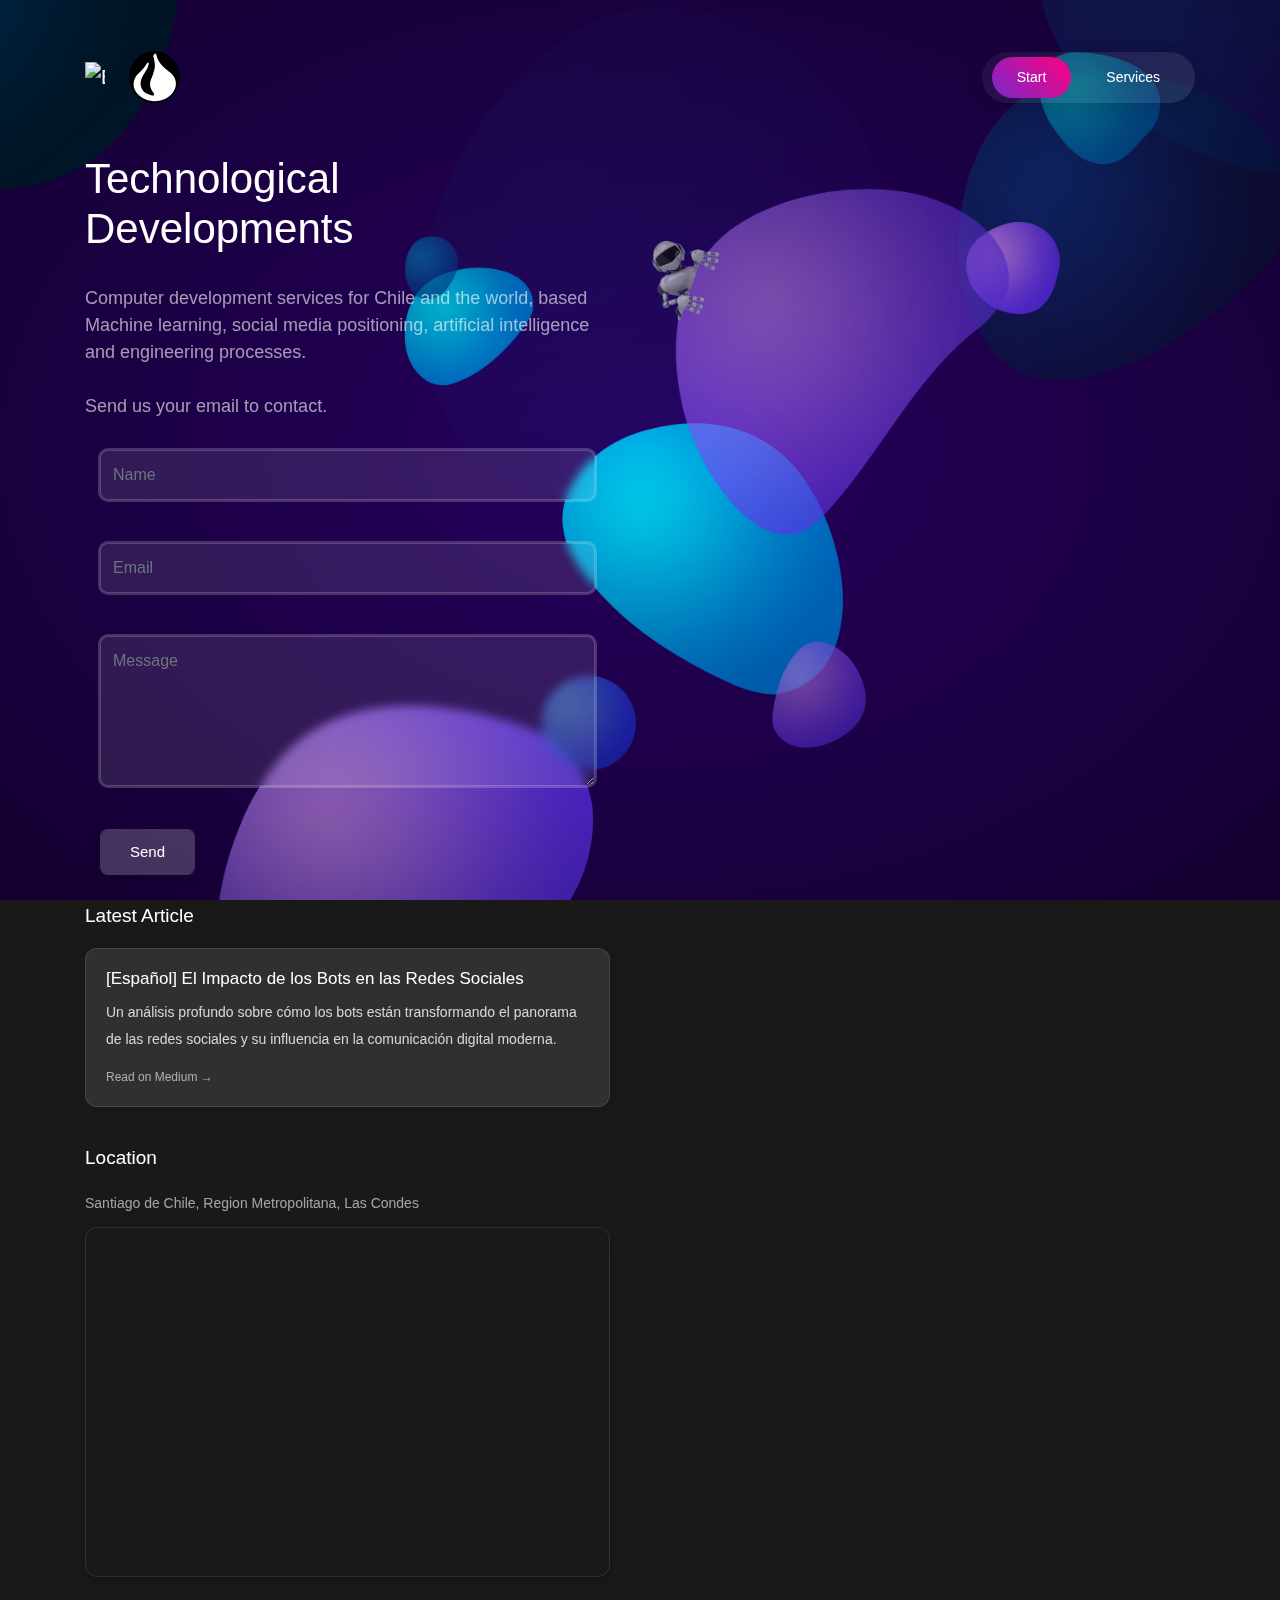
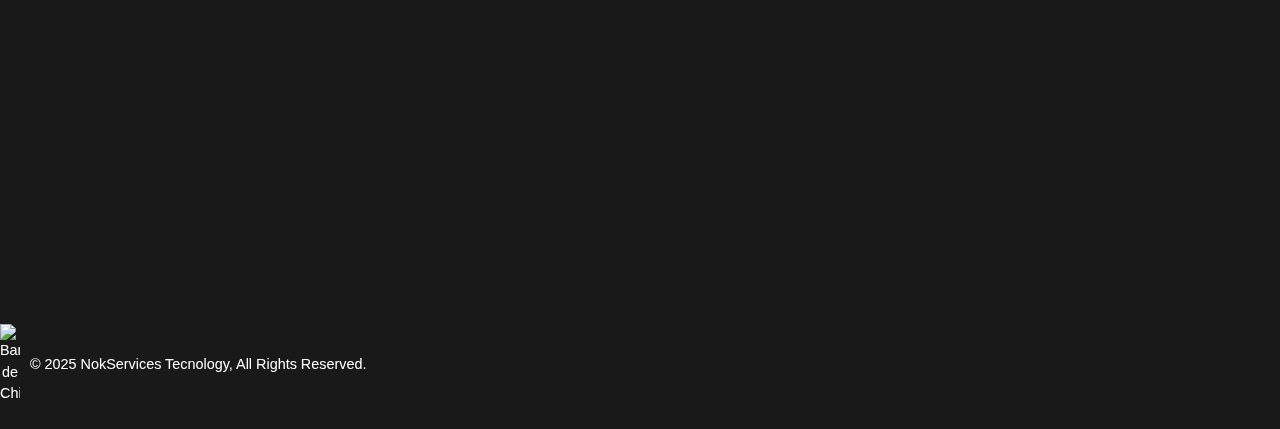
==== commit e288d9ac: "Inicio de Actualizacion de pagina + Limpieza de codigo" ====
--- a/index.html
+++ b/index.html
@@ -188,7 +188,7 @@
                                 border-radius: 25px;
                                 transition: all 0.4s ease;
                                 margin: 0 5px;
-                                font-weight: 500;">Inicio</a>
+                                font-weight: 500;">Start</a>
                             <a href="servicios.html" class="nav-link" style="
                                 color: white;
                                 text-decoration: none;
@@ -196,7 +196,7 @@
                                 border-radius: 25px;
                                 transition: all 0.4s ease;
                                 margin: 0 5px;
-                                font-weight: 500;">Servicios</a>
+                                font-weight: 500;">Services</a>
                         </div>
                     </div>
                 </nav>
@@ -209,9 +209,9 @@
                     <div class="row">
                         <!--Page Title-->
                         <div class="col-md-6">
-                            <h1>Machine Learning<br>Based Social Media Positioning.</h1>
+                            <h1>Technological Developments</h1>
                             <p>
-                                Computer Development Services for Chile and the world.<br>Send us your email to contact us.
+                                Computer development services for Chile and the world, based Machine learning, social media positioning, artificial intelligence and engineering processes.<br><br> Send us your email to contact.
                             </p>
                             
                             <!-- Contact Form Section -->
@@ -225,7 +225,7 @@
                                 </form>
                             </div>
                             
-                            <!-- Weather Widget Section -->
+                            <!-- Weather Widget Section DESACTIVADA POR RENOVACION
                             <div class="weather-container" style="margin-bottom: 40px;">
                                 <div class="weather-card" style="
                                     background: rgba(255, 255, 255, 0.1);
@@ -265,7 +265,7 @@
                                     </div>
                                 </div>
                             </div>
-
+                            -->
                             <!-- Medium Article Section -->
                             <div class="medium-article-container" style="margin-bottom: 40px;">
                                 <h3>Latest Article</h3>
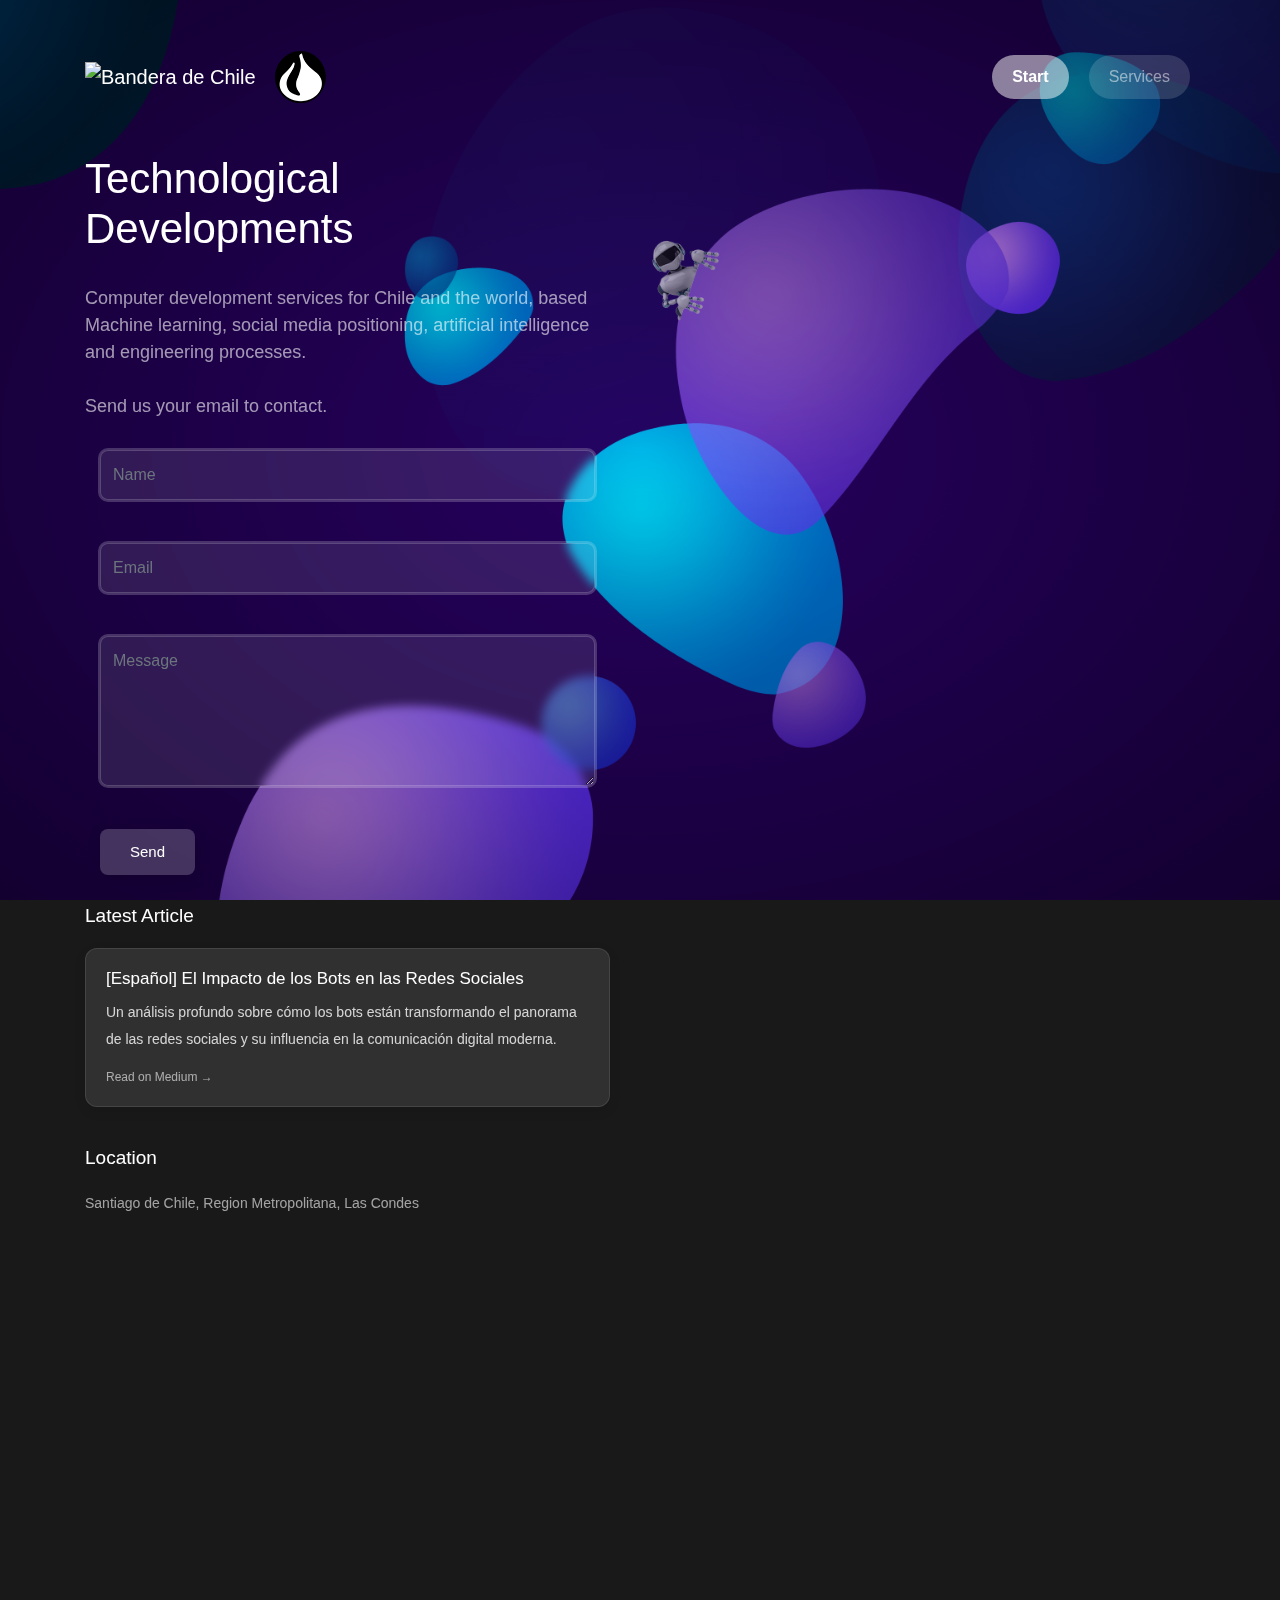
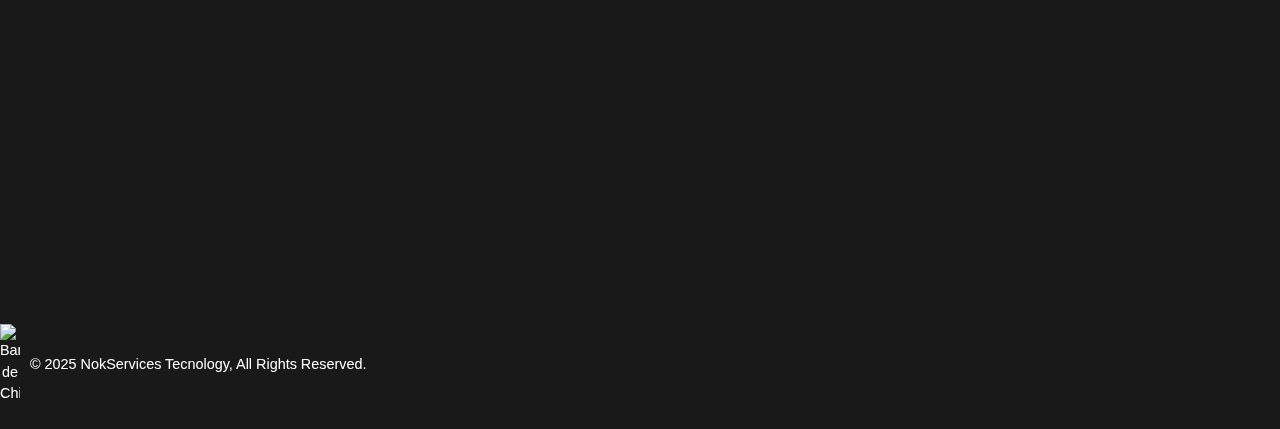
==== commit b12177aa: "Actualizaciones y Limpieza de codigo 0.1" ====
--- a/index.html
+++ b/index.html
@@ -15,6 +15,9 @@
     <link rel="stylesheet" href="assets/font-awesome/css/fontawesome-all.min.css">
     <link rel="stylesheet" href="assets/css/magnific-popup.css">
     <link rel="stylesheet" href="assets/css/style.css">
+    <!-- Custom styles moved to Assets/css/custom-styles.css -->
+    <link rel="stylesheet" href="assets/css/custom-styles.css">
+
 	<title>Nok Services</title>
     <link rel="stylesheet" href="https://unpkg.com/leaflet@1.9.4/dist/leaflet.css"
     integrity="sha256-p4NxAoJBhIIN+hmNHrzRCf9tD/miZyoHS5obTRR9BMY="
@@ -26,126 +29,6 @@
         src="https://cdn.jsdelivr.net/npm/@emailjs/browser@3/dist/email.min.js">
 </script>
     <script src="https://unpkg.com/swup@4"></script>
-    <style>
-        #map { 
-            height: 200px;
-            border-radius: 12px;
-            box-shadow: 0 4px 12px rgba(0, 0, 0, 0.2);
-            backdrop-filter: blur(5px);
-            border: 1px solid rgba(255, 255, 255, 0.1);
-        }
-        .leaflet-container {
-            border-radius: 12px;
-        }
-        .leaflet-popup-content-wrapper {
-            background: rgba(255, 255, 255, 0.9);
-            backdrop-filter: blur(5px);
-            border-radius: 8px;
-        }
-        .leaflet-popup-tip {
-            background: rgba(255, 255, 255, 0.9);
-        }
-        @keyframes float {
-            0% {
-                transform: translateY(0px);
-            }
-            50% {
-                transform: translateY(-10px);
-            }
-            100% {
-                transform: translateY(0px);
-            }
-        }
-        
-        .weather-card:hover {
-            transform: translateY(-5px);
-            box-shadow: 0 6px 16px rgba(0, 0, 0, 0.3);
-        }
-        .ts-content-wrapper {
-            position: relative;
-            width: 100%;
-        }
-
-        #main-content {
-            flex: 1;
-            padding-bottom: 80px;
-        }
-
-        .container {
-            display: flex;
-            flex-direction: column;
-            flex: 1 0 auto;
-        }
-
-        #map {
-            margin-bottom: 40px;
-        }
-
-        .ts-page-wrapper {
-            display: flex;
-            flex-direction: column;
-            min-height: 100vh;
-            position: relative;
-        }
-
-        .ts-page-wrapper > .container {
-            flex: 1 0 auto;
-        }
-
-        .nav-container {
-            position: relative;
-            z-index: 1;
-        }
-
-        .nav-link {
-            position: relative;
-            z-index: 2;
-        }
-
-        .nav-link.active {
-            background: linear-gradient(45deg, #7928CA, #FF0080);
-            color: white !important;
-        }
-
-        .nav-link:not(.active) {
-            background: transparent;
-        }
-
-        .nav-link:not(.active):hover {
-            background: rgba(255, 255, 255, 0.1);
-            transform: translateY(-1px);
-        }
-
-        @media (max-width: 768px) {
-            .nav-container {
-                padding: 3px !important;
-            }
-            
-            .nav-link {
-                padding: 8px 15px !important;
-                font-size: 0.9em;
-            }
-        }
-
-        .transition-fade {
-            transition: none;
-            opacity: 1;
-        }
-
-        html.is-changing {
-            background-color: #26005F !important;
-        }
-
-        /* Mantener el fondo durante la transición */
-        .ts-background {
-            transition: none !important;
-        }
-
-        /* Hacer que el contenido nuevo aparezca instantáneamente */
-        .swup-transition-main {
-            transition: none !important;
-        }
-    </style>
 
     <!-- Agregar meta tags de seguridad -->
     <meta http-equiv="Content-Security-Policy" content="default-src 'self' https:; script-src 'self' https: 'unsafe-inline' 'unsafe-eval'; style-src 'self' https: 'unsafe-inline';">
@@ -168,35 +51,16 @@
             <!--NAVIGATION ******************************************************************************************-->
             <header id="header">
                 <nav class="navbar navbar-dark ts-separate-bg-element">
-                    <a class="navbar-brand" href="index.html" style="display: flex; align-items: center;">
-                        <div style="display: flex; align-items: center; gap: 10px;">
-                            <img src="https://flagcdn.com/w20/cl.png" alt="Bandera de Chile" style="width: 20px; height: auto;">
+                    <a class="navbar-brand" href="index.html">
+                        <div class="brand-container">
+                            <img src="https://flagcdn.com/w20/cl.png" alt="Bandera de Chile">
                             <img src="assets/img/logo.png" alt="">
                         </div>
                     </a>
                     <div class="navbar-nav ml-auto custom-nav">
-                        <div class="nav-container" style="
-                            display: flex;
-                            background: linear-gradient(145deg, rgba(255, 255, 255, 0.05), rgba(255, 255, 255, 0.1));
-                            border-radius: 30px;
-                            padding: 5px;
-                            box-shadow: 0 4px 15px rgba(0, 0, 0, 0.1);">
-                            <a href="index.html" class="nav-link active" style="
-                                color: white;
-                                text-decoration: none;
-                                padding: 10px 25px;
-                                border-radius: 25px;
-                                transition: all 0.4s ease;
-                                margin: 0 5px;
-                                font-weight: 500;">Start</a>
-                            <a href="servicios.html" class="nav-link" style="
-                                color: white;
-                                text-decoration: none;
-                                padding: 10px 25px;
-                                border-radius: 25px;
-                                transition: all 0.4s ease;
-                                margin: 0 5px;
-                                font-weight: 500;">Services</a>
+                        <div class="nav-container">
+                            <a href="index.html" class="nav-link active">Start</a>
+                            <a href="servicios.html" class="nav-link">Services</a>
                         </div>
                     </div>
                 </nav>
@@ -295,38 +159,38 @@
 
                             <h3>Location</h3>
                             <p style="font-size: 14px; margin-bottom: 10px;">Santiago de Chile, Region Metropolitana, Las Condes</p>
-                            <div id="map" class="map ts-height__200px mb-5" style="width: 100%; height: calc(50vh - 100px); min-height: 200px; max-height: 400px; margin: 0 auto;">
-                            </div>
+                            <div id="map" class="map ts-height__200px mb-5" style="width: 100%; height: calc(50vh - 100px); min-height: 200px; max-height: 400px; margin: 0 auto;"></div>
                             <script>
-                                // Inicializar el mapa de Leaflet directamente
-                                var map = L.map('map', {
-                                    zoomControl: false // Ocultar controles de zoom por defecto
-                                }).setView([-33.4145, -70.5827], 15);
-                                
-                                // Agregar controles de zoom en la esquina superior derecha
-                                L.control.zoom({
-                                    position: 'topright'
-                                }).addTo(map);
-                                
-                                L.tileLayer('https://{s}.tile.openstreetmap.fr/hot/{z}/{x}/{y}.png', {
-                                    attribution: '&copy; <a href="https://www.openstreetmap.org/copyright">OpenStreetMap</a>',
-                                    maxZoom: 19
-                                }).addTo(map);
-                                
-                                // Crear un icono rojo personalizado
-                                var redIcon = L.icon({
-                                    iconUrl: 'https://raw.githubusercontent.com/pointhi/leaflet-color-markers/master/img/marker-icon-2x-red.png',
-                                    shadowUrl: 'https://cdnjs.cloudflare.com/ajax/libs/leaflet/0.7.7/images/marker-shadow.png',
-                                    iconSize: [25, 41],
-                                    iconAnchor: [12, 41],
-                                    popupAnchor: [1, -34],
-                                    shadowSize: [41, 41]
-                                });
-                                
-                                L.marker([-33.4145, -70.5827], {icon: redIcon})
-                                    .addTo(map)
-                                    .bindPopup('<strong>NokServices</strong><br>Las Condes')
-                            </script>
+  // Función para inicializar el mapa con el diseño original (Leaflet)
+  function initLeafletMap() {
+    if (!document.getElementById('map')) return;
+    var map = L.map('map', { zoomControl: false }).setView([-33.4145, -70.5827], 15);
+    L.control.zoom({ position: 'topright' }).addTo(map);
+    L.tileLayer('https://{s}.tile.openstreetmap.fr/hot/{z}/{x}/{y}.png', {
+      attribution: '&copy; <a href="https://www.openstreetmap.org/copyright">OpenStreetMap</a>',
+      maxZoom: 19
+    }).addTo(map);
+    var redIcon = L.icon({
+      iconUrl: 'https://raw.githubusercontent.com/pointhi/leaflet-color-markers/master/img/marker-icon-2x-red.png',
+      shadowUrl: 'https://cdnjs.cloudflare.com/ajax/libs/leaflet/0.7.7/images/marker-shadow.png',
+      iconSize: [25, 41],
+      iconAnchor: [12, 41],
+      popupAnchor: [1, -34],
+      shadowSize: [41, 41]
+    });
+    L.marker([-33.4145, -70.5827], {icon: redIcon})
+      .addTo(map)
+      .bindPopup('<strong>NokServices</strong><br>Las Condes');
+  }
+  // Iniciar mapa al cargar el contenido
+  document.addEventListener('DOMContentLoaded', initLeafletMap);
+  // Re-inicializar mapa con un breve retardo tras cada transición de swup
+  document.addEventListener('swup:contentReplaced', function() {
+    if (document.getElementById('map')) {
+      setTimeout(initLeafletMap, 100);
+    }
+  });
+</script>
                         </div>
                         <!--end col-md-6-->
                         <!--Contador desactivado
--- a/assets/css/custom-styles.css
+++ b/assets/css/custom-styles.css
@@ -0,0 +1,46 @@
+/* ...existing code... */
+
+/* Navigation Menu Enhancements */
+.nav-container {
+  display: flex;
+  flex-wrap: wrap;
+  justify-content: center;
+  align-items: center;
+  gap: 10px; /* espacios entre elementos */
+}
+
+.nav-container a.nav-link {
+  display: inline-block;
+  white-space: nowrap; /* evita que se dividan palabras */
+  margin: 0 5px;
+  padding: 10px 20px;
+  font-size: 16px;
+  /* Efectos existentes */
+  background: rgba(255, 255, 255, 0.15);
+  border-radius: 25px;
+  color: white;
+  text-decoration: none;
+  transition: background 0.3s ease, transform 0.3s ease;
+}
+
+.nav-container a.nav-link:hover {
+  background: rgba(255, 255, 255, 0.3);
+  transform: scale(1.05);
+}
+
+.nav-container a.nav-link.active,
+.nav-container a.nav-link.active:hover {
+  background: rgba(255, 255, 255, 0.5);
+  font-weight: 600;
+}
+
+/* Responsive adjustments */
+@media (max-width: 768px) {
+  .nav-container a.nav-link {
+    margin: 5px 10px;
+    padding: 8px 16px;
+    font-size: 14px;
+  }
+}
+
+/* ...existing code... */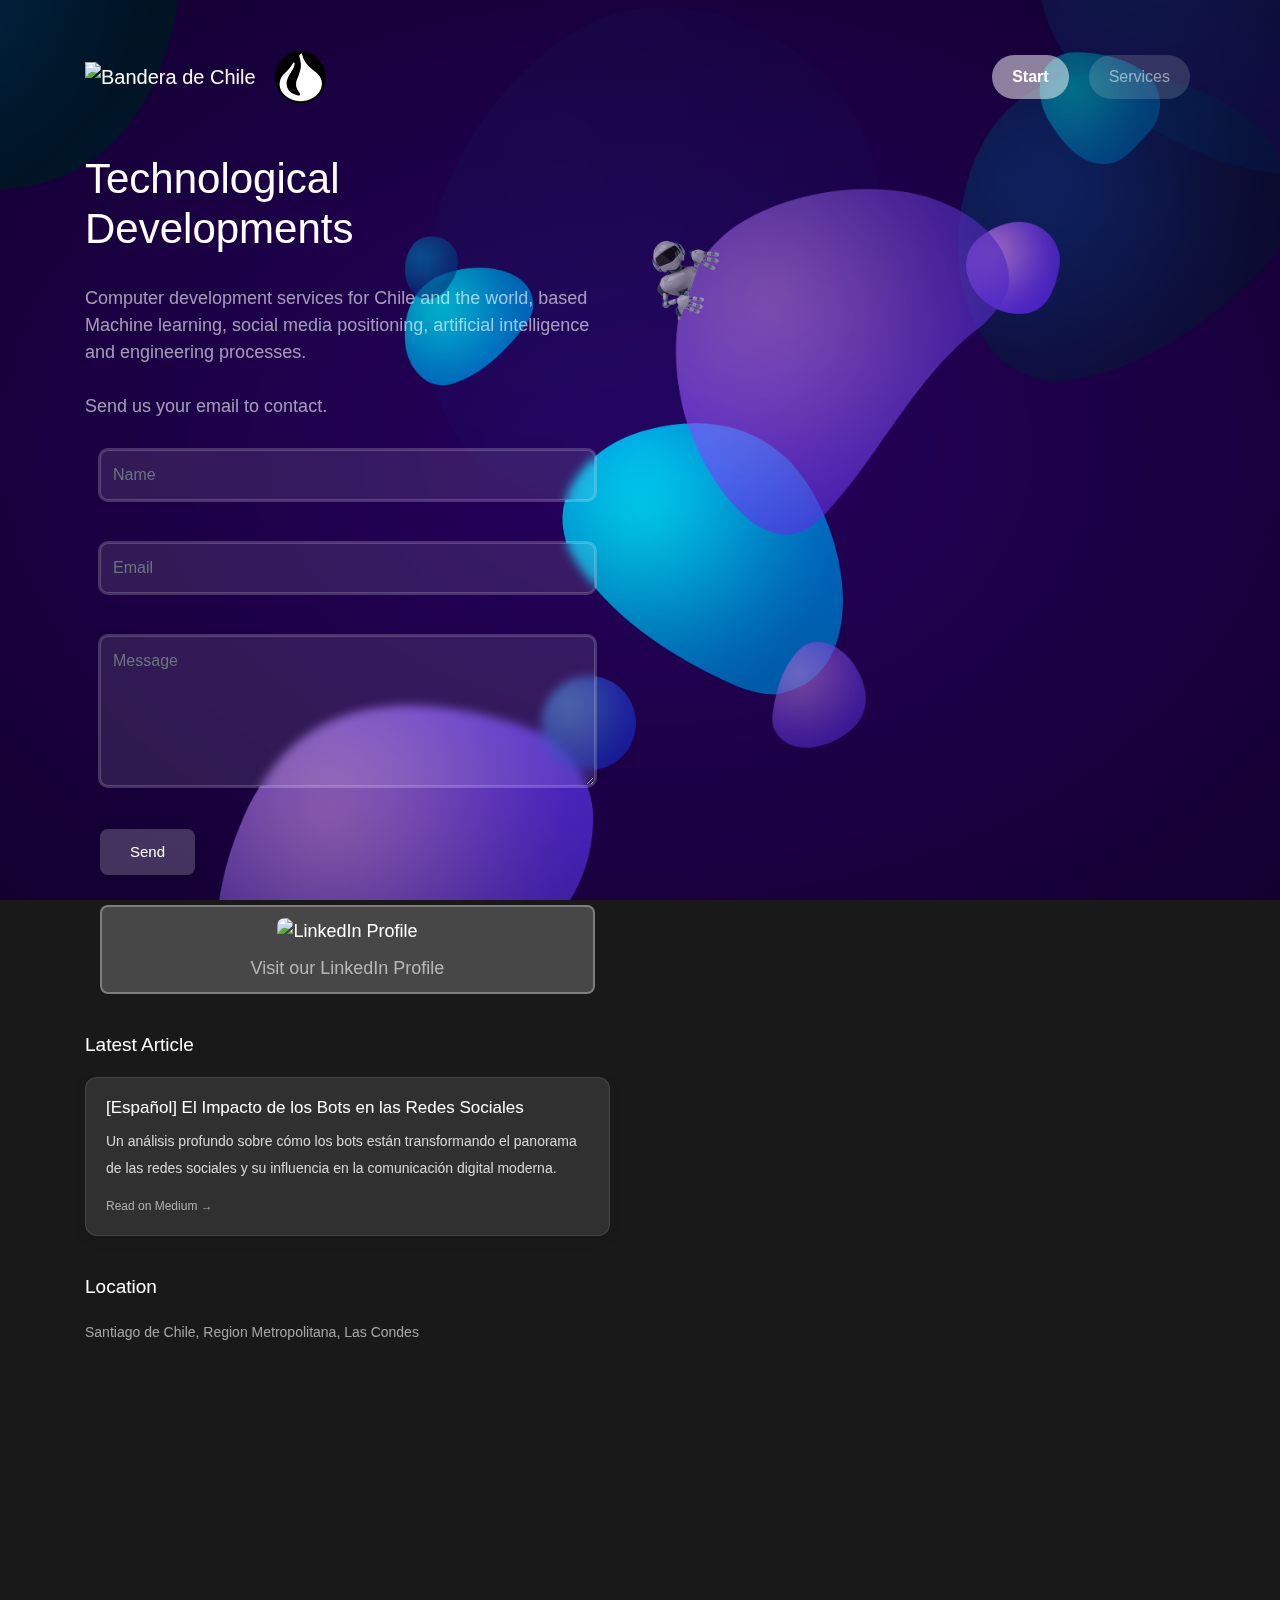
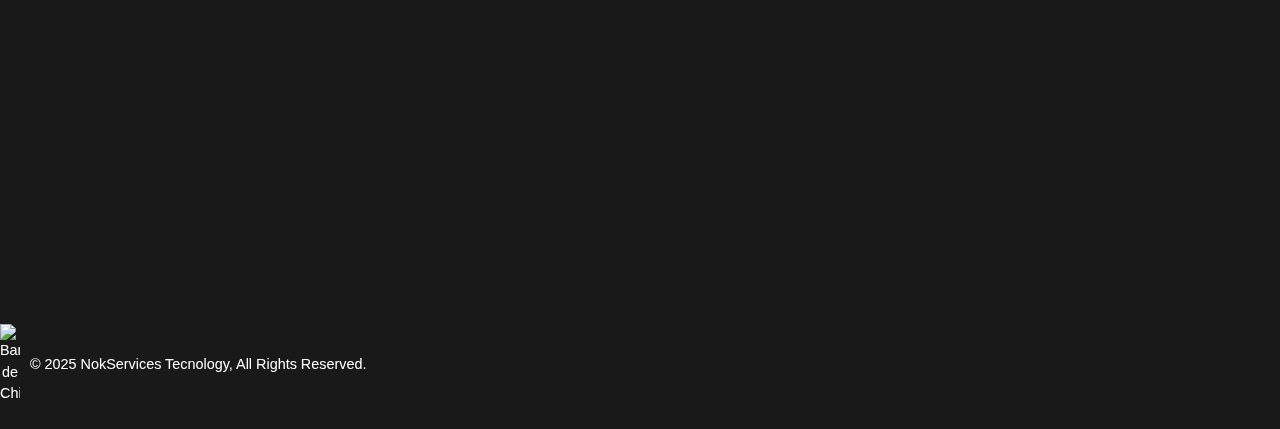
==== commit fcc96960: "Modulo de Linkedin + Servicios Ofrecidos" ====
--- a/index.html
+++ b/index.html
@@ -87,6 +87,13 @@
                                     <div class="form-contact-status"></div>
                                     <button type="submit" class="btn btn-primary" style="background: rgba(255, 255, 255, 0.2); border: none; padding: 12px 30px; border-radius: 8px; color: white; font-weight: 500; transition: all 0.3s ease;">Send</button>
                                 </form>
+                                <!-- Fallback LinkedIn Profile Module -->
+                                <div class="linkedin-widget" style="margin-top: 20px; text-align: center; background: rgba(255,255,255,0.2); border: 2px solid rgba(255,255,255,0.3); border-radius: 8px; padding: 10px;">
+                                    <a href="https://www.linkedin.com/company/nokspa" target="_blank" style="text-decoration: none; color: white; display: block;">
+                                        <img src="assets/img/linkedin-placeholder.png" alt="LinkedIn Profile" style="max-width: 100%; border-radius: 8px;">
+                                        <p style="margin: 10px 0 0; font-size: 18px;">Visit our LinkedIn Profile</p>
+                                    </a>
+                                </div>
                             </div>
                             
                             <!-- Weather Widget Section DESACTIVADA POR RENOVACION
@@ -131,7 +138,7 @@
                             </div>
                             -->
                             <!-- Medium Article Section -->
-                            <div class="medium-article-container" style="margin-bottom: 40px;">
+                            <div class="medium-article-container" style="margin-top: 40px; margin-bottom: 40px;">
                                 <h3>Latest Article</h3>
                                 <a href="https://medium.com/@N0rt1z/el-impacto-de-los-bots-en-las-redes-sociales-70932266dc9a?source=friends_link&sk=9c63f6e107b80053f97cab4db21db260" 
                                    target="_blank" 
@@ -263,6 +270,23 @@
     </div> -->
     <!--end ts-side-panel Desactivado-->
 
+    <!-- New Modal for LinkedIn Profile Preview -->
+    <div class="modal fade" id="linkedinModal" tabindex="-1" role="dialog" aria-labelledby="linkedinModalLabel" aria-hidden="true">
+      <div class="modal-dialog modal-lg" role="document">
+        <div class="modal-content" style="background: rgba(0, 0, 0, 0.8); border: none;">
+          <div class="modal-header" style="border: none;">
+            <h5 class="modal-title" id="linkedinModalLabel" style="color: white;">LinkedIn Profile Preview</h5>
+            <button type="button" class="close" data-dismiss="modal" aria-label="Close" style="color: white;">
+              <span aria-hidden="true">&times;</span>
+            </button>
+          </div>
+          <div class="modal-body" style="padding: 0;">
+            <iframe src="https://www.linkedin.com/company/nokspa" style="width: 100%; height: 500px; border: none;"></iframe>
+          </div>
+        </div>
+      </div>
+    </div>
+
     <!--*************************************************************************************************************-->
     <!--************ JS SCRIPTS *************************************************************************************-->
     <!--*************************************************************************************************************-->
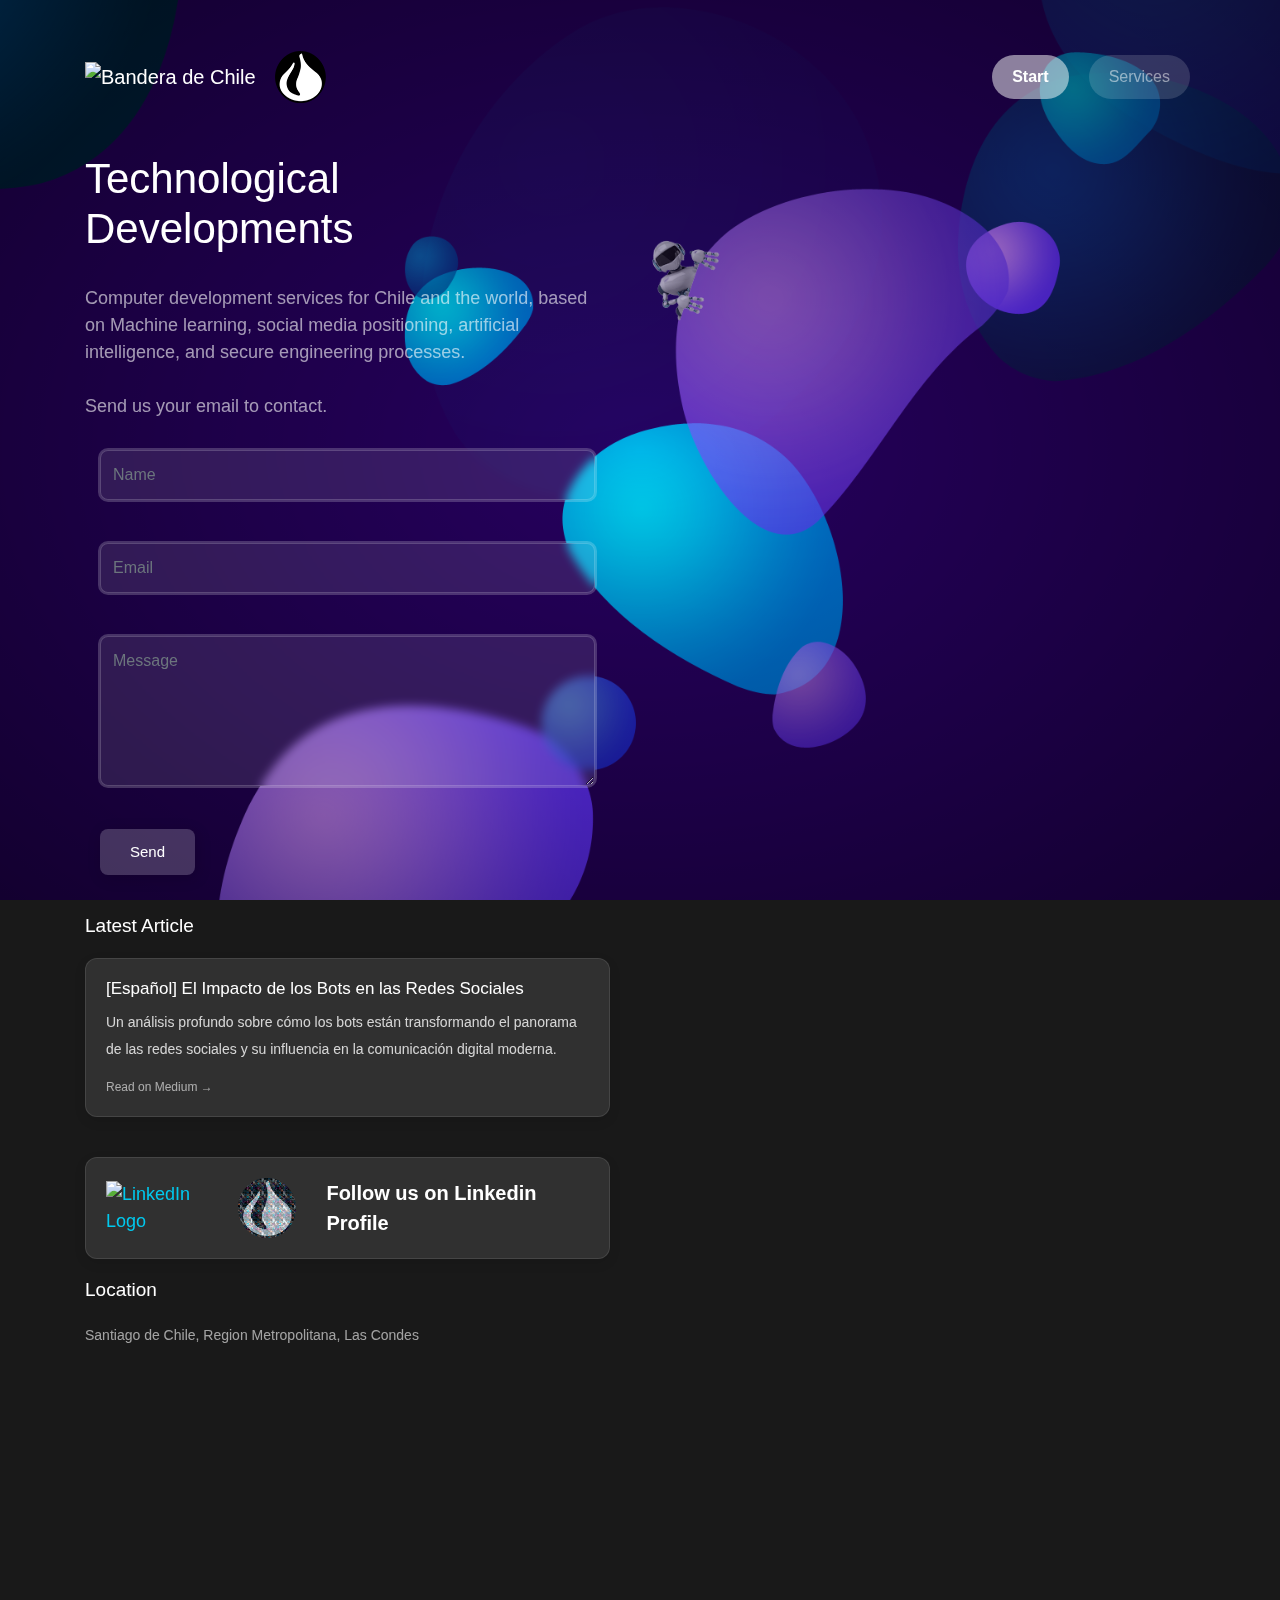
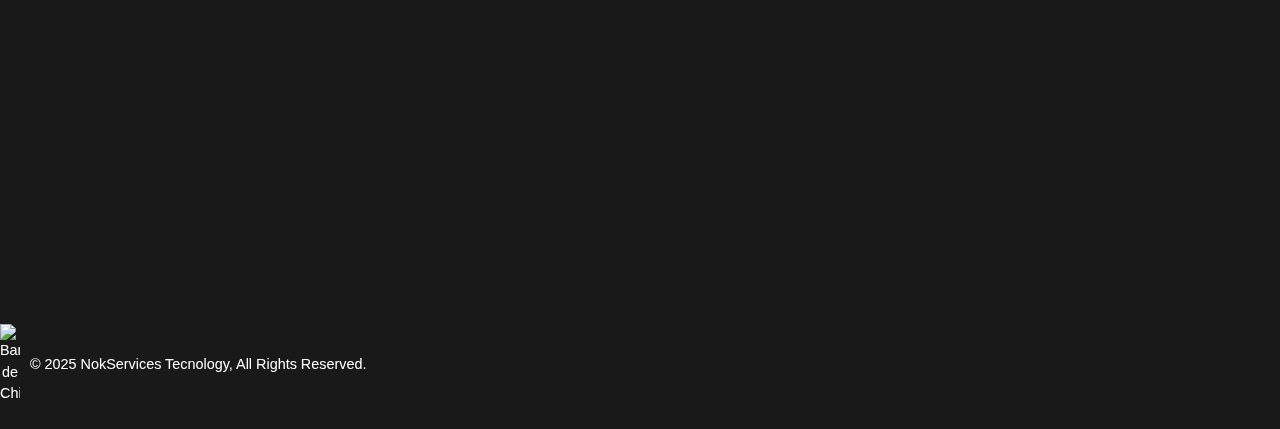
==== commit a9c12fb0: "Actualizacion de modulo de Linkedin y otros" ====
--- a/index.html
+++ b/index.html
@@ -75,7 +75,7 @@
                         <div class="col-md-6">
                             <h1>Technological Developments</h1>
                             <p>
-                                Computer development services for Chile and the world, based Machine learning, social media positioning, artificial intelligence and engineering processes.<br><br> Send us your email to contact.
+                                Computer development services for Chile and the world, based on Machine learning, social media positioning, artificial intelligence, and secure engineering processes.<br><br> Send us your email to contact.
                             </p>
                             
                             <!-- Contact Form Section -->
@@ -87,13 +87,6 @@
                                     <div class="form-contact-status"></div>
                                     <button type="submit" class="btn btn-primary" style="background: rgba(255, 255, 255, 0.2); border: none; padding: 12px 30px; border-radius: 8px; color: white; font-weight: 500; transition: all 0.3s ease;">Send</button>
                                 </form>
-                                <!-- Fallback LinkedIn Profile Module -->
-                                <div class="linkedin-widget" style="margin-top: 20px; text-align: center; background: rgba(255,255,255,0.2); border: 2px solid rgba(255,255,255,0.3); border-radius: 8px; padding: 10px;">
-                                    <a href="https://www.linkedin.com/company/nokspa" target="_blank" style="text-decoration: none; color: white; display: block;">
-                                        <img src="assets/img/linkedin-placeholder.png" alt="LinkedIn Profile" style="max-width: 100%; border-radius: 8px;">
-                                        <p style="margin: 10px 0 0; font-size: 18px;">Visit our LinkedIn Profile</p>
-                                    </a>
-                                </div>
                             </div>
                             
                             <!-- Weather Widget Section DESACTIVADA POR RENOVACION
@@ -163,8 +156,15 @@
                                     </div>
                                 </a>
                             </div>
-
-                            <h3>Location</h3>
+                             <!-- Custom LinkedIn Module Modifications -->
+                             <a href="https://www.linkedin.com/company/nokspa" target="_blank" style="text-decoration: none;">
+                                <div class="linkedin-widget" style="margin-top: 15px; display: flex; align-items: center; justify-content: flex-start; gap: 10px; background: rgba(255,255,255,0.1); border-radius: 12px; padding: 20px; backdrop-filter: blur(5px); border: 1px solid rgba(255,255,255,0.1); box-shadow: 0 4px 12px rgba(0,0,0,0.1); transition: all 0.3s ease;">
+                                   <img src="assets/img/logo-Linkedin.png" alt="LinkedIn Logo" style="max-height: 95px; width: auto;">
+                                   <img src="assets/img/Logo NOK Mosaico.png" alt="Nok Mosaic Logo" style="max-height: 60px; width: auto;">
+                                   <span style="font-size: 20px; font-weight: bold; color: white; margin-left: 20px;">Follow us on Linkedin Profile</span>
+                                </div>
+                              </a>
+                            <h3 style="margin-top: 20px;">Location</h3>
                             <p style="font-size: 14px; margin-bottom: 10px;">Santiago de Chile, Region Metropolitana, Las Condes</p>
                             <div id="map" class="map ts-height__200px mb-5" style="width: 100%; height: calc(50vh - 100px); min-height: 200px; max-height: 400px; margin: 0 auto;"></div>
                             <script>
--- a/assets/css/custom-styles.css
+++ b/assets/css/custom-styles.css
@@ -43,4 +43,12 @@
   }
 }
 
+.linkedin-widget:hover {
+  background: rgba(255, 255, 255, 0.3) !important;
+  transform: translateY(-5px);
+  box-shadow: 0 8px 20px rgba(0,0,0,0.2) !important;
+  cursor: pointer;
+  transition: all 0.3s ease;
+}
+
 /* ...existing code... */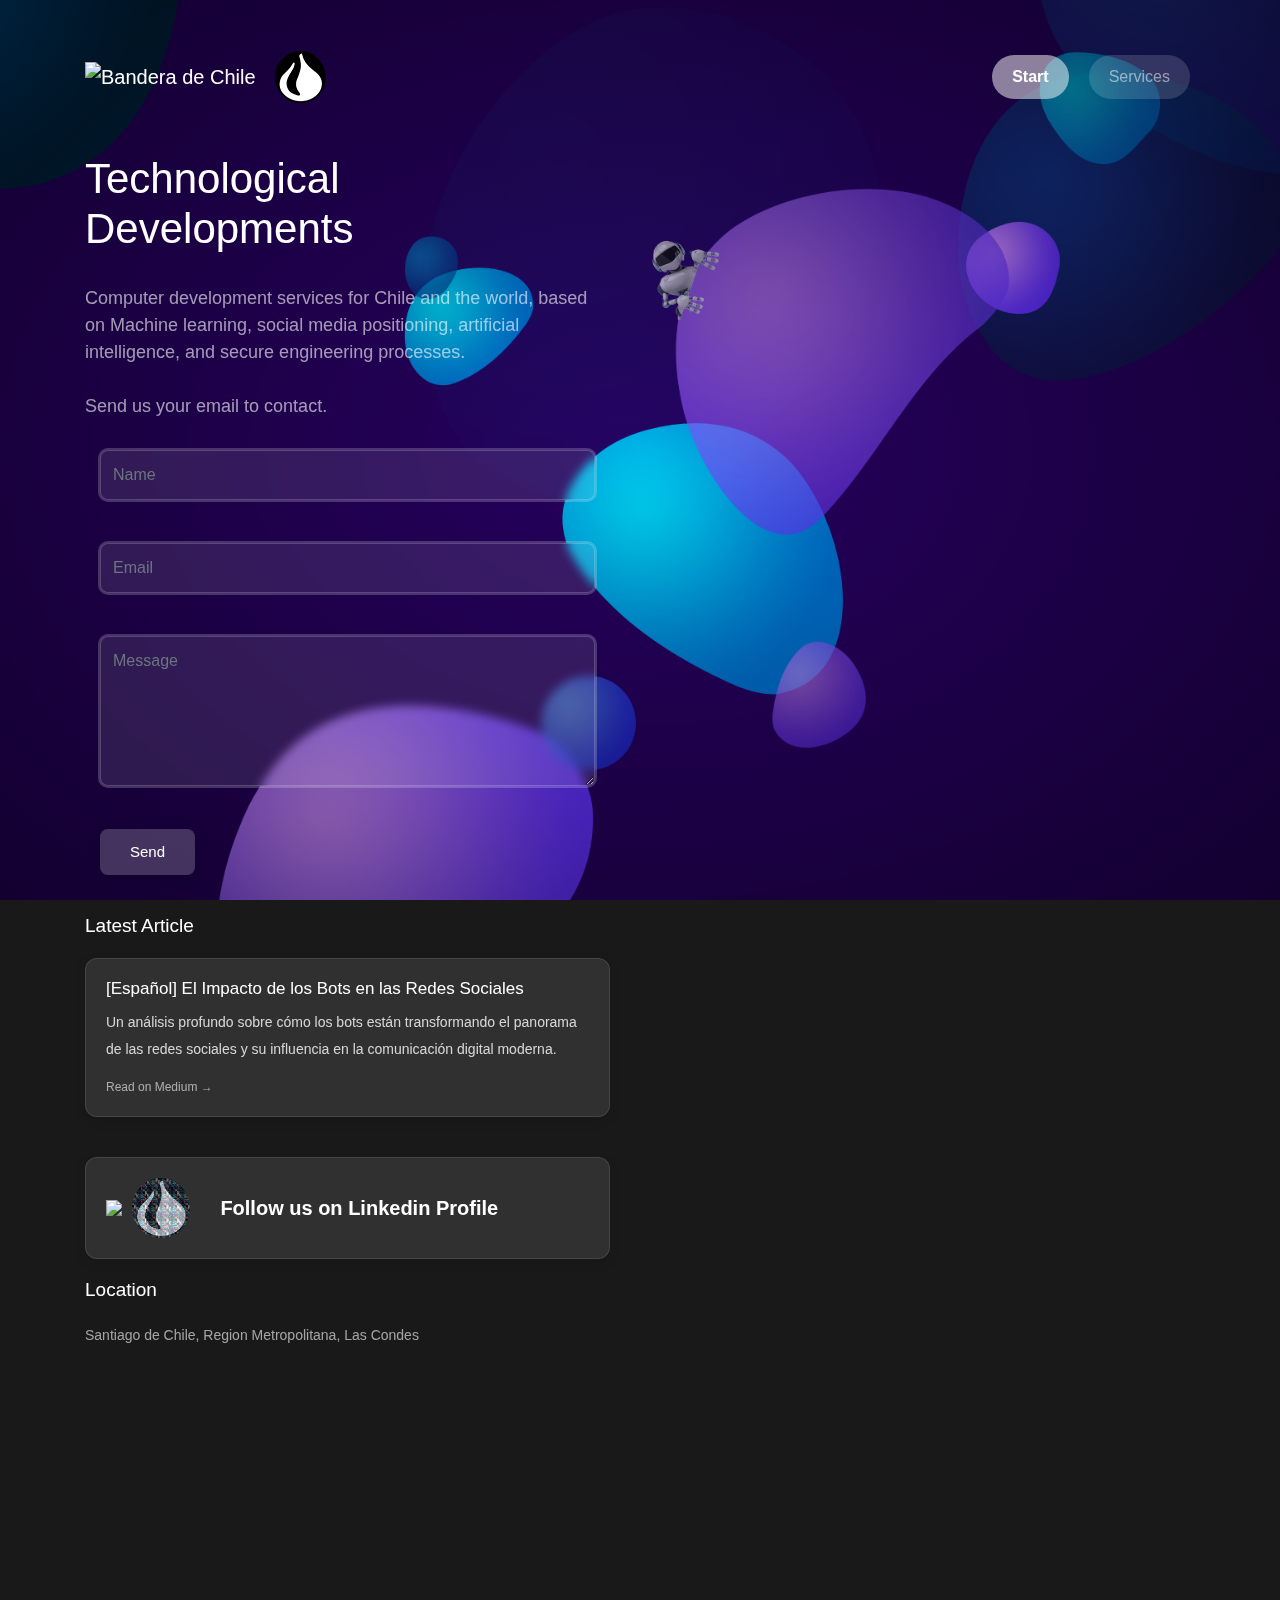
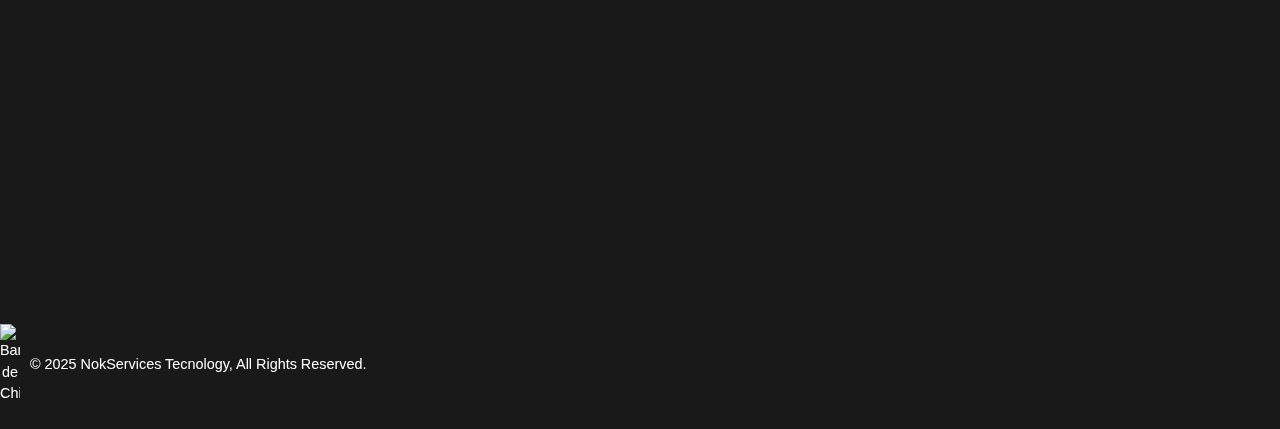
==== commit a609df6b: "Actualizacion Linkedin" ====
--- a/index.html
+++ b/index.html
@@ -159,7 +159,7 @@
                              <!-- Custom LinkedIn Module Modifications -->
                              <a href="https://www.linkedin.com/company/nokspa" target="_blank" style="text-decoration: none;">
                                 <div class="linkedin-widget" style="margin-top: 15px; display: flex; align-items: center; justify-content: flex-start; gap: 10px; background: rgba(255,255,255,0.1); border-radius: 12px; padding: 20px; backdrop-filter: blur(5px); border: 1px solid rgba(255,255,255,0.1); box-shadow: 0 4px 12px rgba(0,0,0,0.1); transition: all 0.3s ease;">
-                                   <img src="assets/img/logo-Linkedin.png" alt="LinkedIn Logo" style="max-height: 95px; width: auto;">
+                                   <img src="assets/img/logo-linkedin.png" style="max-height: 95px; width: auto;">
                                    <img src="assets/img/Logo NOK Mosaico.png" alt="Nok Mosaic Logo" style="max-height: 60px; width: auto;">
                                    <span style="font-size: 20px; font-weight: bold; color: white; margin-left: 20px;">Follow us on Linkedin Profile</span>
                                 </div>
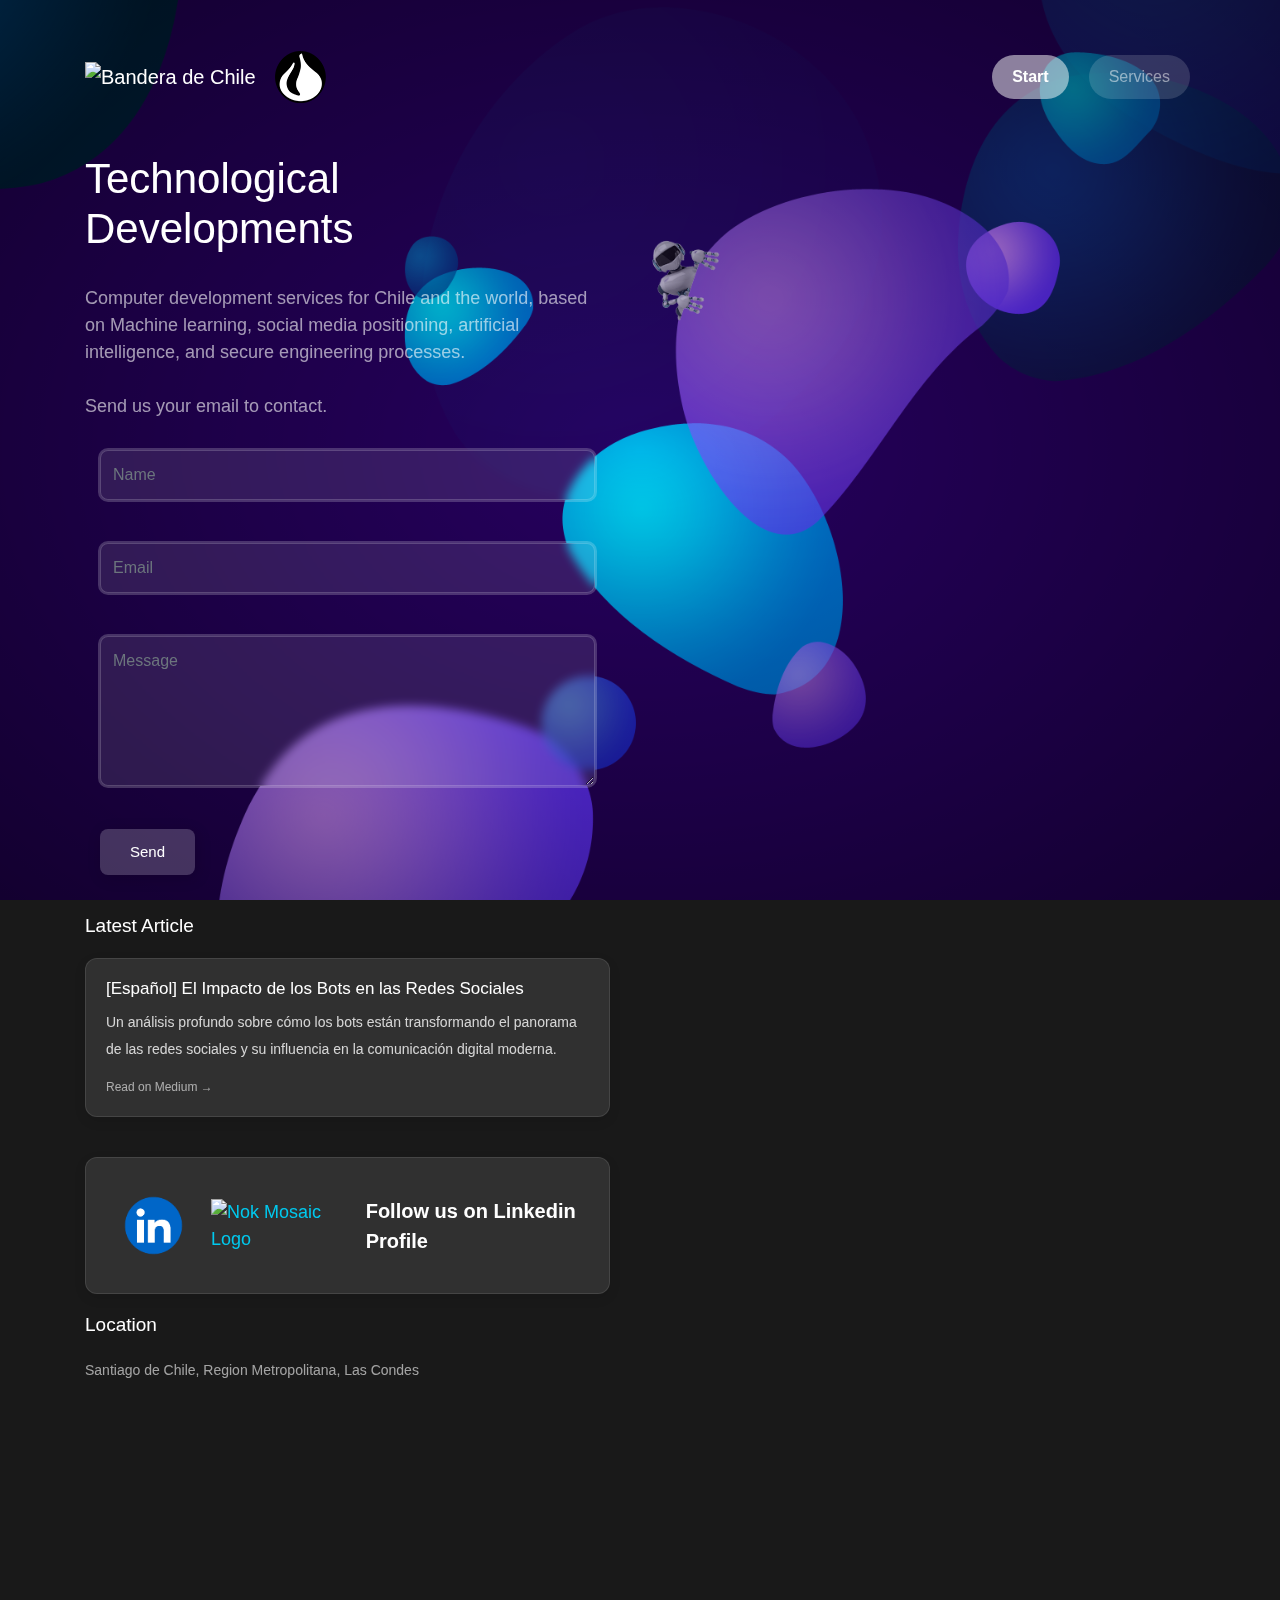
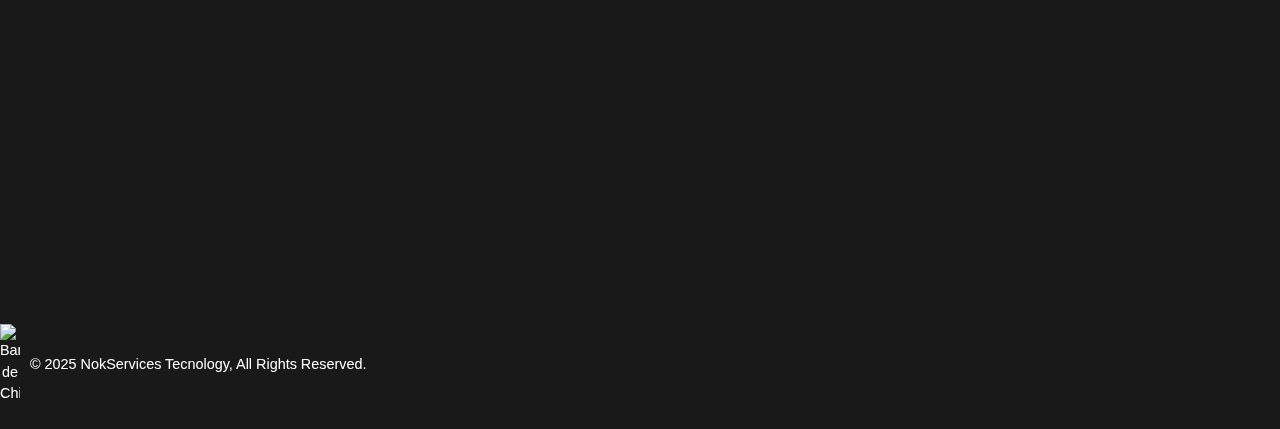
==== commit e3a3f13d: "logo linkedin" ====
--- a/index.html
+++ b/index.html
@@ -159,8 +159,8 @@
                              <!-- Custom LinkedIn Module Modifications -->
                              <a href="https://www.linkedin.com/company/nokspa" target="_blank" style="text-decoration: none;">
                                 <div class="linkedin-widget" style="margin-top: 15px; display: flex; align-items: center; justify-content: flex-start; gap: 10px; background: rgba(255,255,255,0.1); border-radius: 12px; padding: 20px; backdrop-filter: blur(5px); border: 1px solid rgba(255,255,255,0.1); box-shadow: 0 4px 12px rgba(0,0,0,0.1); transition: all 0.3s ease;">
-                                   <img src="assets/img/logo-linkedin.png" style="max-height: 95px; width: auto;">
-                                   <img src="assets/img/Logo NOK Mosaico.png" alt="Nok Mosaic Logo" style="max-height: 60px; width: auto;">
+                                   <img src="assets/img/logolink.png" alt="LinkedIn Logo" style="max-height: 95px; width: auto;">
+                                   <img src="assets/img/logo-nok-mosaico.png" alt="Nok Mosaic Logo" style="max-height: 60px; width: auto;">
                                    <span style="font-size: 20px; font-weight: bold; color: white; margin-left: 20px;">Follow us on Linkedin Profile</span>
                                 </div>
                               </a>
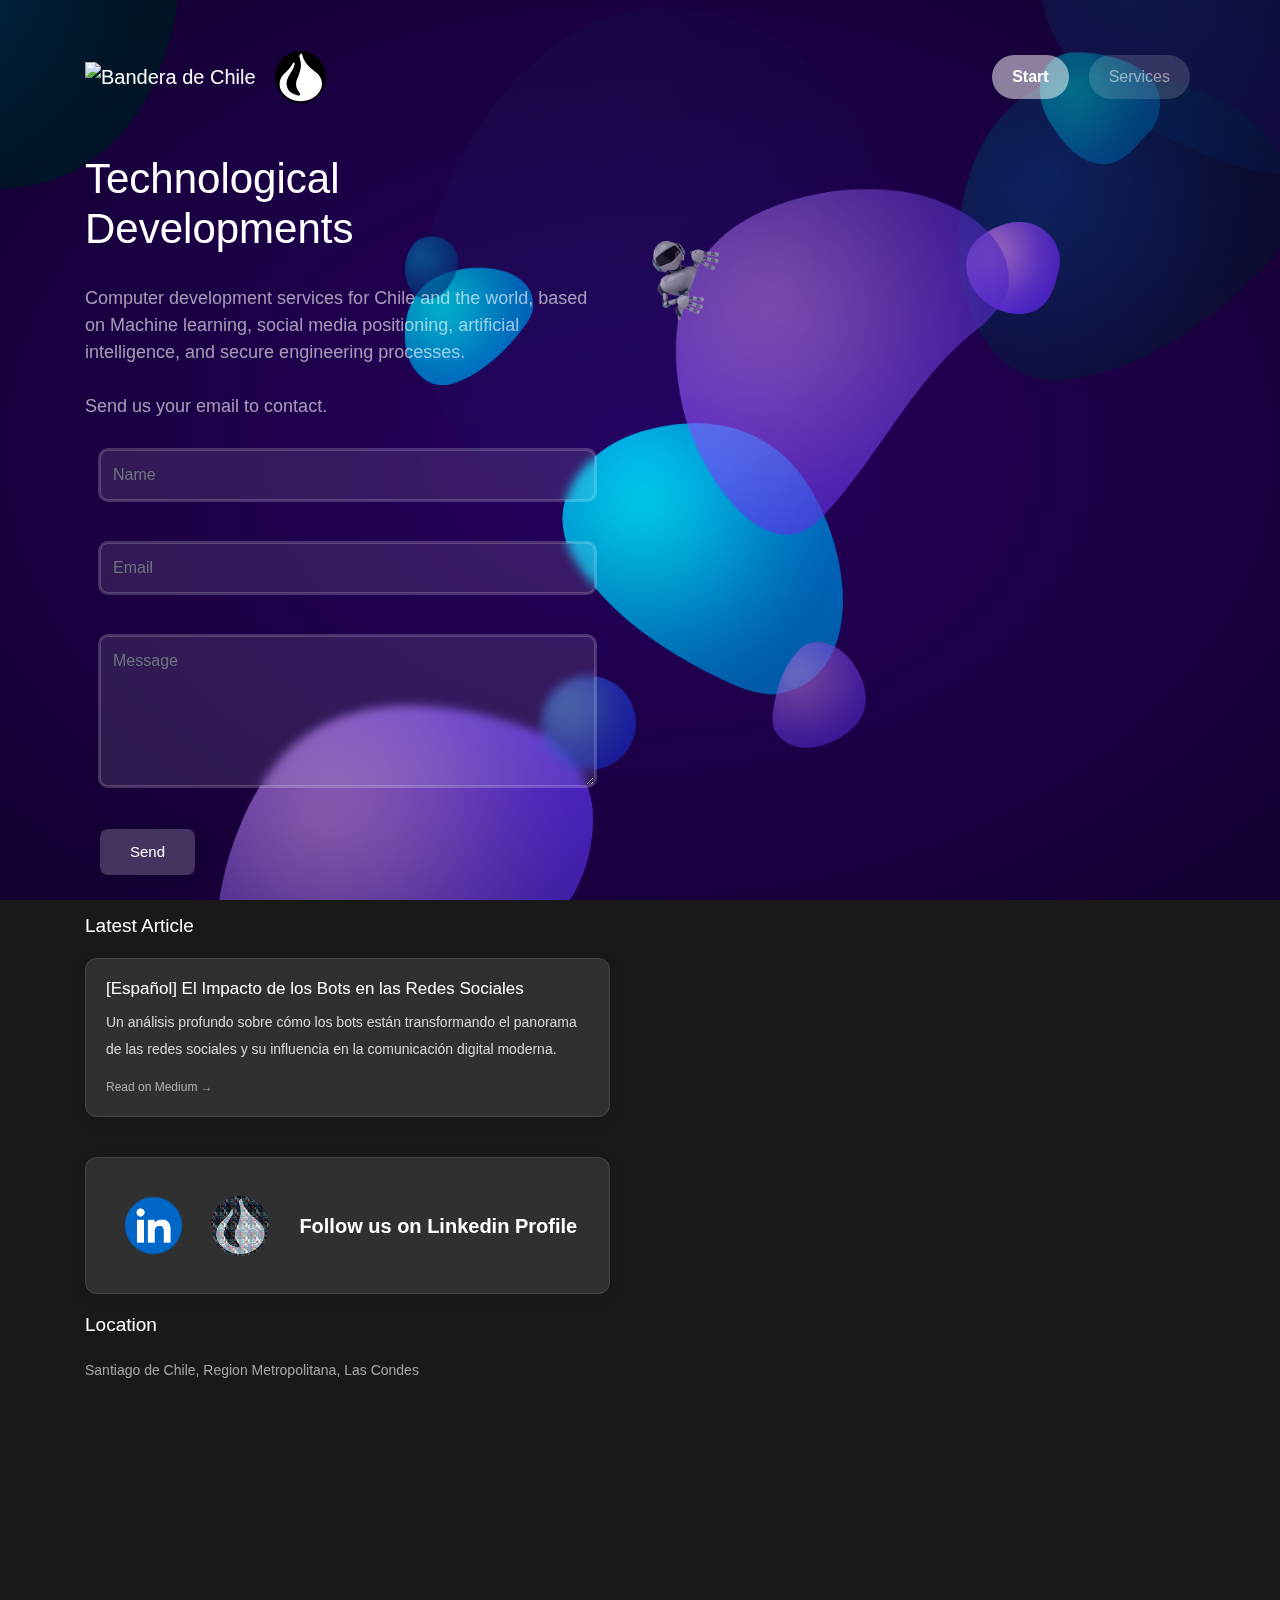
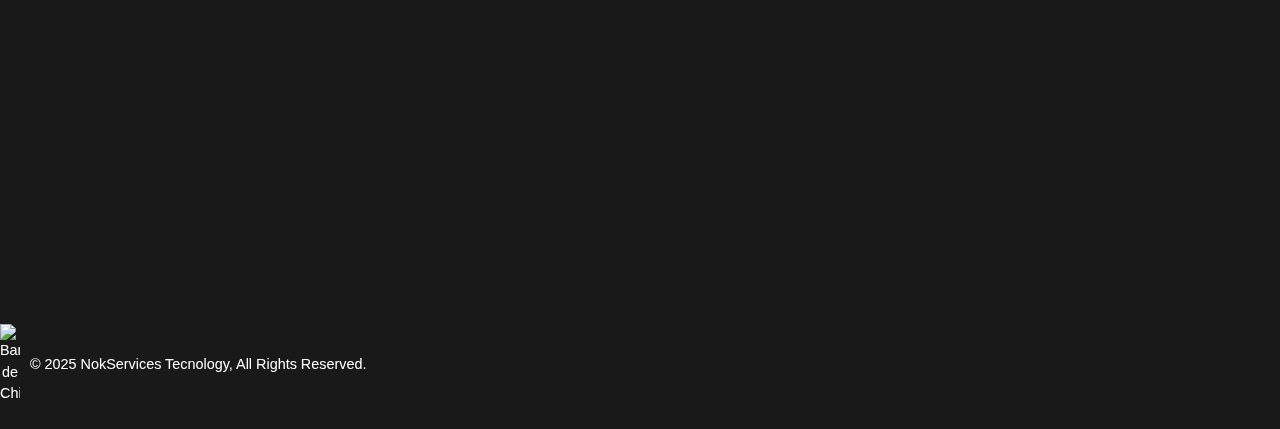
==== commit 1d86edd0: "logo linkedin 2" ====
--- a/index.html
+++ b/index.html
@@ -160,7 +160,7 @@
                              <a href="https://www.linkedin.com/company/nokspa" target="_blank" style="text-decoration: none;">
                                 <div class="linkedin-widget" style="margin-top: 15px; display: flex; align-items: center; justify-content: flex-start; gap: 10px; background: rgba(255,255,255,0.1); border-radius: 12px; padding: 20px; backdrop-filter: blur(5px); border: 1px solid rgba(255,255,255,0.1); box-shadow: 0 4px 12px rgba(0,0,0,0.1); transition: all 0.3s ease;">
                                    <img src="assets/img/logolink.png" alt="LinkedIn Logo" style="max-height: 95px; width: auto;">
-                                   <img src="assets/img/logo-nok-mosaico.png" alt="Nok Mosaic Logo" style="max-height: 60px; width: auto;">
+                                   <img src="assets/img/logomosaico.png" alt="Nok Mosaic Logo" style="max-height: 60px; width: auto;">
                                    <span style="font-size: 20px; font-weight: bold; color: white; margin-left: 20px;">Follow us on Linkedin Profile</span>
                                 </div>
                               </a>
